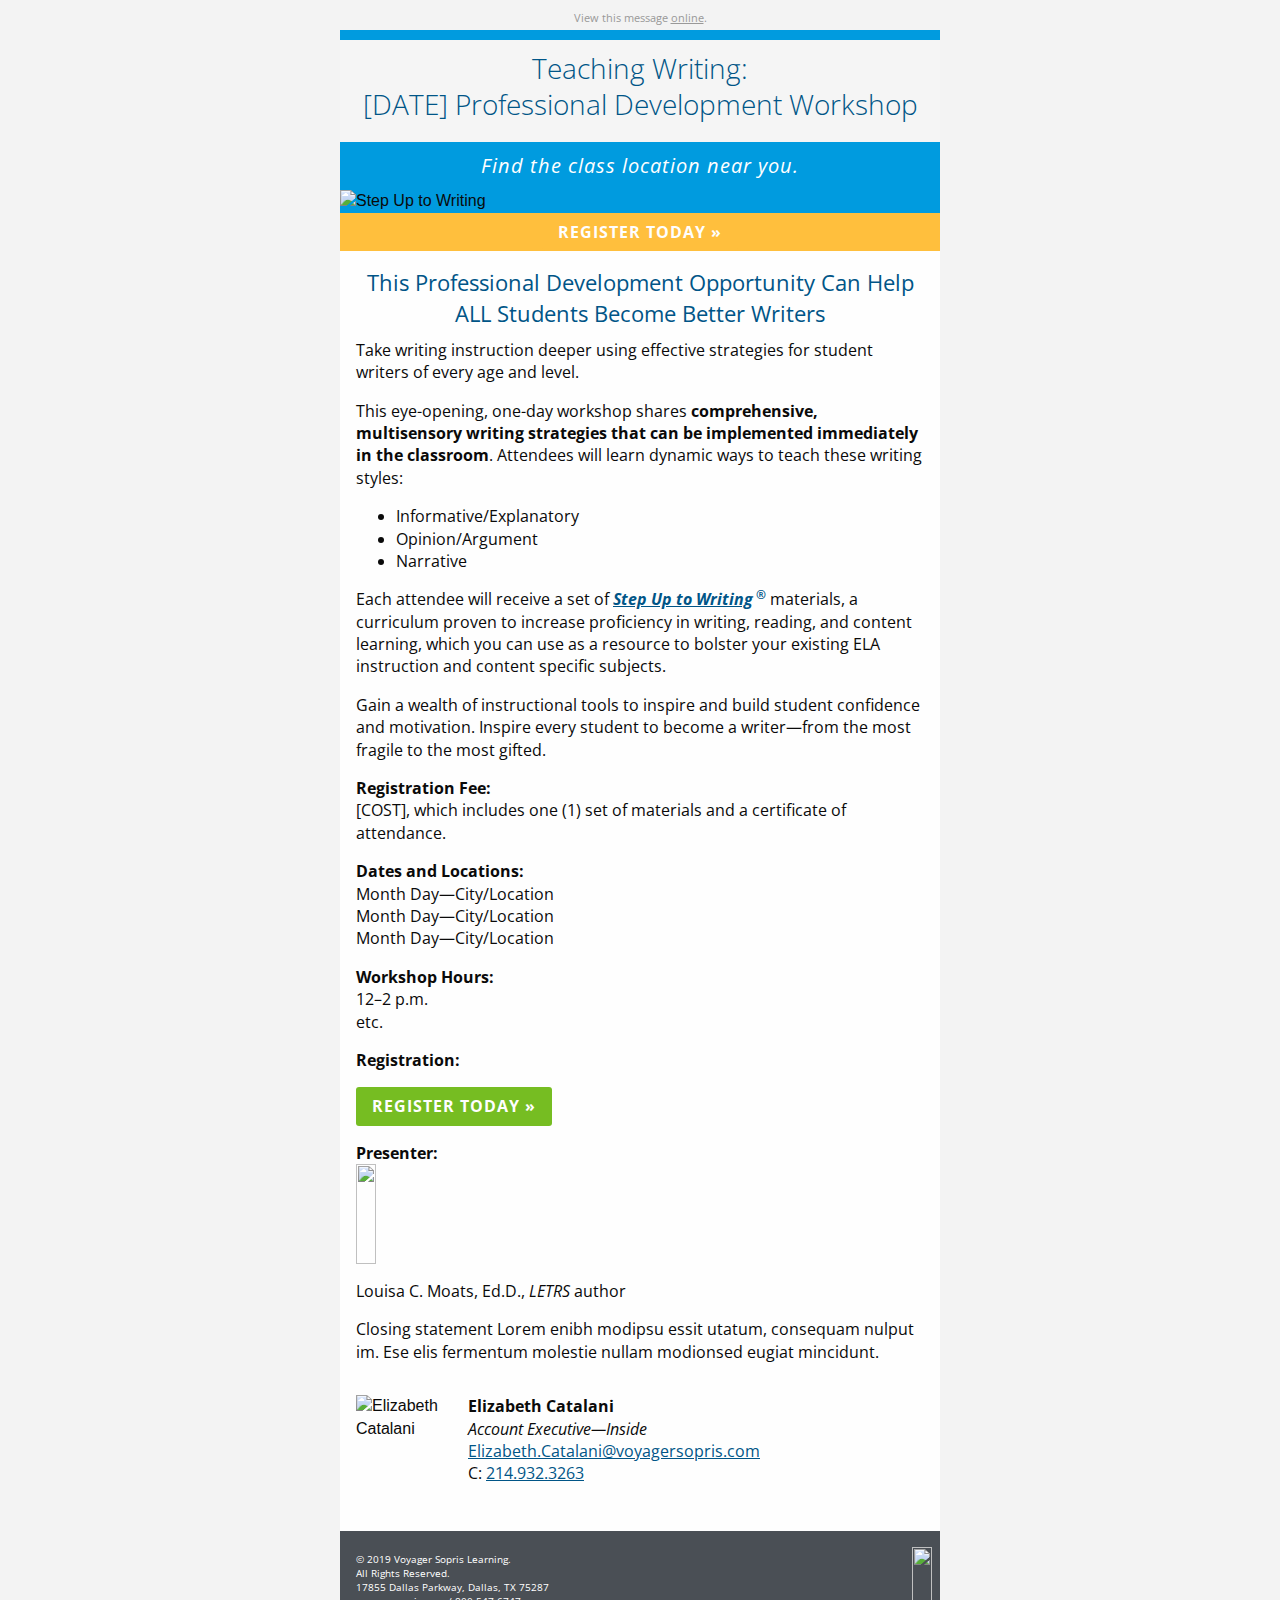
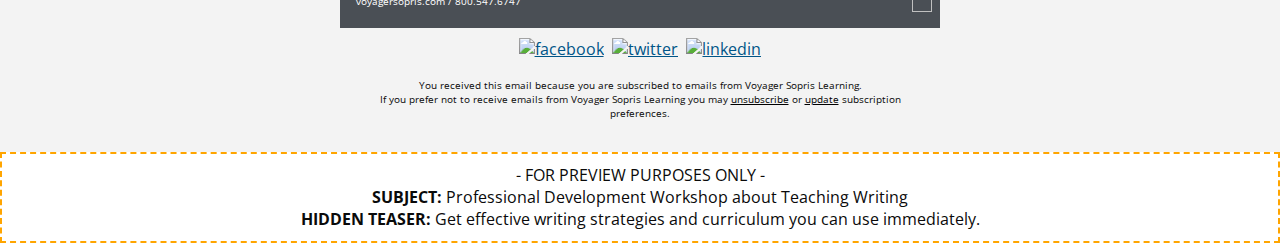
==== index.html @ 242bd59f "Initial commit" ====
<!DOCTYPE html PUBLIC "-//W3C//DTD XHTML 1.0 Transitional//EN""http://www.w3.org/TR/xhtml1/DTD/xhtml1-transitional.dtd">

<html xmlns="http://www.w3.org/1999/xhtml" lang="en" xml:lang="en">
<head>
	<link rel="stylesheet" type="text/css" href="css/app.css">
	<meta http-equiv="Content-Type" content="text/html; charset=utf-8">
	<meta name="viewport" content="width=device-width">
	<meta name="format-detection" content="telephone=no">
	<meta name="format-detection" content="date=no">
	<meta name="format-detection" content="address=no">
    <meta name="format-detection" content="email=no">
    <link href="https://fonts.googleapis.com/css?family=Open+Sans:300,300i,400,400i,700" rel="stylesheet">
	<title>Professional Development Workshop about Teaching Writing</title>
	<!-- <style> -->
</head>
<body>
<span class="invisible-previewline">Get effective writing strategies and curriculum you can use immediately.</span>
<table class="body">
	<tr>
		<td class="center" align="center" valign="top">
			<center data-parsed="">
				 <table class="spacer float-center"><tbody><tr><td height="10px" style="font-size:10px;line-height:10px;">&#xA0;</td></tr></tbody></table> 
<p class="view-online float-center" pardot-region="view-online" align="center">View this message <a href="%%view_online%%" target="_blank">online</a>.</p>
<table align="center" class="container float-center"><tbody><tr><td>
    <table class="row"><tbody><tr>
        <th class="top-bar no-bottom-padding small-12 large-12 columns first last"><table><tr><th>
            <table class="spacer"><tbody><tr><td height="10px" style="font-size:10px;line-height:10px;">&#xA0;</td></tr></tbody></table> 
        </th>
<th class="expander"></th></tr></table></th>
    </tr></tbody></table>
    <table class="row bg-light-gray"><tbody><tr>
        <th class="no-bottom-padding small-12 large-12 columns first last" pardot-region="copy"><table><tr><th>
            <table class="spacer"><tbody><tr><td height="10px" style="font-size:10px;line-height:10px;">&#xA0;</td></tr></tbody></table> 
            <h1>Teaching Writing: <br class="hide-hardbreak-for-mobile">[DATE] Professional Development Workshop</h1>
            <table class="spacer"><tbody><tr><td height="10px" style="font-size:10px;line-height:10px;">&#xA0;</td></tr></tbody></table> 
        </th>
<th class="expander"></th></tr></table></th>
    </tr></tbody></table>
    <table class="row collapse bg-light-blue"><tbody><tr>
        <th class="bg-light-blue no-bottom-padding small-12 large-12 columns first last" pardot-region="copy1"><table><tr><th>
            <h4>Find the class location near you.</h4>
            <img src="https://go.voyagersopris.com/l/207592/2019-03-11/8t4pp/207592/94318/sutw_register_today.jpg" alt="Step Up to Writing">
        </th>
<th class="expander"></th></tr></table></th>
    </tr></tbody></table>
    <table class="row collapse bg-yellow"><tbody><tr>
        <th class="btn-full-width bg-yellow no-bottom-padding small-12 large-12 columns first last" pardot-region="copy"><table><tr><th>
            <center data-parsed=""><table class="button radius float-center"><tr><td><table><tr><td><a href="#">REGISTER TODAY &raquo;</a></td></tr></table></td></tr></table></center>
        </th>
<th class="expander"></th></tr></table></th>
    </tr></tbody></table>
    <table class="row"><tbody><tr>
        <th class="small-12 large-12 columns first last" pardot-region="copy"><table><tr><th>
            <table class="spacer"><tbody><tr><td height="16px" style="font-size:16px;line-height:16px;">&#xA0;</td></tr></tbody></table> 
            <h2>This Professional Development Opportunity Can Help ALL Students Become Better Writers</h2>
            <p>Take writing instruction deeper using effective strategies for student writers of every age and level.
            </p>
            <p>This eye-opening, one-day workshop shares <strong>
                comprehensive, multisensory writing strategies that can be
                    implemented immediately in the classroom</strong>. Attendees will learn dynamic ways to teach these writing
                styles:</p>
            <ul>
                <li>Informative/Explanatory</li>
                <li>Opinion/Argument</li>
                <li>Narrative</li>
            </ul>
            <p>Each attendee will receive a set of <a href="https://www.voyagersopris.com/literacy/step-up-to-writing/overview"><em><strong>Step Up to Writing<sup>&reg;</sup></strong></em></a> materials, a curriculum proven to increase
                proficiency in writing, reading, and content learning, which you can use as a resource to bolster your
                existing ELA instruction and content specific subjects.</p>
            <p>Gain a wealth of instructional tools to inspire and build student confidence and motivation. Inspire
                every student to become a writer—from the most fragile to the most gifted. </p>
            <p><strong>Registration Fee:</strong><br>
                [COST], which includes one (1) set of materials and a certificate of attendance.
            </p>
            <p><strong>Dates and Locations:</strong><br>
                Month Day—City/Location<br>
                Month Day—City/Location<br>
                Month Day—City/Location

            </p>
            <p><strong>Workshop Hours:</strong><br>
                12–2 p.m.<br>
                etc.
            </p>
            <p><strong>Registration:</strong><br>
                <table class="button radius success"><tr><td><table><tr><td><a href="#">REGISTER TODAY &raquo;</a></td></tr></table></td></tr></table>
            </p>
            <p><strong>Presenter:</strong><br>
                <img src="https://go.voyagersopris.com/l/207592/2019-07-19/9r55b/207592/112733/moats_circle.jpg" width="100" height="100" alt="">
                </p><p>Louisa C. Moats, Ed.D., <em>LETRS</em> author</p>
            <p></p>
            <p>Closing statement Lorem enibh modipsu essit utatum, consequam nulput im. Ese elis fermentum molestie
                nullam modionsed eugiat mincidunt.</p>
        </th>
<th class="expander"></th></tr></table></th>
    </tr></tbody></table>

	<table pardot-repeatable="" class="row signature"><tbody><tr>
		<th class="small-12 large-2 columns first" pardot-region="rep_photo"><table><tr><th>
			<img class="small-float-center rep-photo" src="https://go.voyagersopris.com/l/207592/2019-05-31/9jbx4/207592/106083/elizabeth_catalani_120x96.jpg" alt="Elizabeth Catalani" width="96" height="120">
		</th></tr></table></th>
		<th class="small-12 large-10 columns last" pardot-region="rep_signature"><table><tr><th>
			<p class="small-text-center"><strong>Elizabeth Catalani</strong><br>
				<em>Account Executive&mdash;Inside</em><br>
				<a href="mailto:Elizabeth.Catalani@voyagersopris.com">Elizabeth.Catalani@voyagersopris.com</a><br>
				C: <a href="tel:12149323263">214.932.3263</a>
			</p>
		</th></tr></table></th>
	</tr></tbody></table>
    <table dir="rtl" class="row footer"><tbody><tr>
        <th class="no-bottom-padding small-12 large-6 columns first" valign="middle"><table><tr><th>
            <table class="spacer"><tbody><tr><td height="16px" style="font-size:16px;line-height:16px;">&#xA0;</td></tr></tbody></table> 
            <a href="https://www.voyagersopris.com?utm_source=news&amp;utm_medium=email&amp;utm_campaign=CAMPAIGN_NAME" target="_blank" title="https://www.voyagersopris.com?utm_source=news&amp;utm_medium=email&amp;utm_campaign=CAMPAIGN_NAME"><img src="https://go.voyagersopris.com/l/207592/2019-07-18/9r372/207592/112595/VSL_logo_stacked_white.png" height="65" width="154" class="vsl-logo float-right small-float-center"></a>
            <table class="spacer"><tbody><tr><td height="16px" style="font-size:16px;line-height:16px;">&#xA0;</td></tr></tbody></table> 
        </th></tr></table></th>
        <th class="address-cell small-12 large-6 columns last" dir="ltr" pardot-region="footer" valign="middle"><table><tr><th>
            <table class="spacer"><tbody><tr><td height="16px" style="font-size:16px;line-height:16px;">&#xA0;</td></tr></tbody></table> 
            <p class="no-bottom-margin">&copy; 2019 Voyager Sopris Learning.<br> All Rights Reserved.<br> 17855 Dallas
                Parkway, Dallas, TX 75287<br>
                <a href="https://www.voyagersopris.com?utm_source=news&amp;utm_medium=email&amp;utm_campaign=CAMPAIGN_NAME" target="_blank">voyagersopris.com</a> / <a href="tel:18005476747" target="_blank" title="Call Voyager Sopris Learning">800.547.6747</a>
            </p>
        </th></tr></table></th>
    </tr></tbody></table>
    <table class="row"><tbody><tr>
        <th class="social-media small-12 large-12 columns first last"><table><tr><th>
            <table class="spacer"><tbody><tr><td height="10px" style="font-size:10px;line-height:10px;">&#xA0;</td></tr></tbody></table> 
            <center data-parsed="">
                <a href="https://www.facebook.com/VoyagerSopris/" target="_blank" align="center" class="float-center"><img src="http://go.voyagersopris.com/l/207592/2017-09-13/69ty8/207592/33729/facebook.png" alt="facebook" width="32" height="32"></a>
                <a href="https://twitter.com/VoyagerSopris" target="_blank" align="center" class="float-center"><img src="http://go.voyagersopris.com/l/207592/2017-09-13/69tyb/207592/33731/twitter.png" alt="twitter" width="32" height="32"></a>
                <a href="https://www.linkedin.com/company/voyager-sopris-learning" target="_blank" align="center" class="float-center"><img src="http://go.voyagersopris.com/l/207592/2017-09-13/69ty6/207592/33727/linkedin.png" alt="linkedin" width="32" height="32"></a>
            </center>
        </th>
<th class="expander"></th></tr></table></th>
    </tr></tbody></table>
    <table class="row unsubscribe"><tbody><tr>
        <th class="small-12 large-12 columns first last" pardot-region="subscription"><table><tr><th>
            <p class="text-center"> You received this email because you are subscribed to emails from Voyager Sopris
                Learning. <br>If you prefer not to receive emails from Voyager Sopris Learning you may
                <a href="%%unsubscribe%%">unsubscribe</a> or <a href="%%email_preference_center%%">update</a>
                subscription preferences.</p>
        </th>
<th class="expander"></th></tr></table></th>
    </tr></tbody></table>
</td></tr></tbody></table>


<div class="preview-subject float-center" align="center">- FOR PREVIEW PURPOSES ONLY -<br><strong>SUBJECT:</strong> Professional Development Workshop about Teaching Writing<br><strong>HIDDEN
        TEASER:</strong> Get effective writing strategies and curriculum you can use immediately.</div>

			</center>
		</td>
	</tr>
</table>
<!-- prevent Gmail on iOS font size manipulation -->
<div style="display:none; white-space:nowrap; font:15px courier; line-height:0;"> &nbsp; &nbsp; &nbsp; &nbsp; &nbsp; &nbsp; &nbsp; &nbsp; &nbsp; &nbsp; &nbsp; &nbsp; &nbsp; &nbsp; &nbsp; &nbsp; &nbsp; &nbsp; &nbsp; &nbsp; &nbsp; &nbsp; &nbsp; &nbsp; &nbsp; &nbsp; &nbsp; &nbsp; &nbsp; &nbsp;</div>
</body>
</html>
---- css/app.css ----
@import url("https://fonts.googleapis.com/css?family=Open+Sans:300,300i,400,400i,700,700i");
.wrapper {
  width: 100%; }

#outlook a {
  padding: 0; }

body {
  width: 100% !important;
  min-width: 100%;
  -webkit-text-size-adjust: 100%;
  -ms-text-size-adjust: 100%;
  margin: 0;
  Margin: 0;
  padding: 0;
  -moz-box-sizing: border-box;
  -webkit-box-sizing: border-box;
  box-sizing: border-box; }

.ExternalClass {
  width: 100%; }
  .ExternalClass,
  .ExternalClass p,
  .ExternalClass span,
  .ExternalClass font,
  .ExternalClass td,
  .ExternalClass div {
    line-height: 100%; }

#backgroundTable {
  margin: 0;
  Margin: 0;
  padding: 0;
  width: 100% !important;
  line-height: 100% !important; }

img {
  outline: none;
  text-decoration: none;
  -ms-interpolation-mode: bicubic;
  width: auto;
  max-width: 100%;
  clear: both;
  display: block; }

center {
  width: 100%;
  min-width: 600px; }

a img {
  border: none; }

p {
  margin: 0 0 0 16px;
  Margin: 0 0 0 16px; }

table {
  border-spacing: 0;
  border-collapse: collapse; }

td {
  word-wrap: break-word;
  -webkit-hyphens: auto;
  -moz-hyphens: auto;
  hyphens: auto;
  border-collapse: collapse !important; }

table, tr, td {
  padding: 0;
  vertical-align: top;
  text-align: left; }

@media only screen {
  html {
    min-height: 100%;
    background: #f3f3f3; } }

table.body {
  background: #f3f3f3;
  height: 100%;
  width: 100%; }

table.container {
  background: #fefefe;
  width: 600px;
  margin: 0 auto;
  Margin: 0 auto;
  text-align: inherit; }

table.row {
  padding: 0;
  width: 100%;
  position: relative; }

table.spacer {
  width: 100%; }
  table.spacer td {
    mso-line-height-rule: exactly; }

table.container table.row {
  display: table; }

td.columns,
td.column,
th.columns,
th.column {
  margin: 0 auto;
  Margin: 0 auto;
  padding-left: 16px;
  padding-bottom: 16px; }
  td.columns .column,
  td.columns .columns,
  td.column .column,
  td.column .columns,
  th.columns .column,
  th.columns .columns,
  th.column .column,
  th.column .columns {
    padding-left: 0 !important;
    padding-right: 0 !important; }
    td.columns .column center,
    td.columns .columns center,
    td.column .column center,
    td.column .columns center,
    th.columns .column center,
    th.columns .columns center,
    th.column .column center,
    th.column .columns center {
      min-width: none !important; }

td.columns.last,
td.column.last,
th.columns.last,
th.column.last {
  padding-right: 16px; }

td.columns table:not(.button),
td.column table:not(.button),
th.columns table:not(.button),
th.column table:not(.button) {
  width: 100%; }

td.large-1,
th.large-1 {
  width: 34px;
  padding-left: 8px;
  padding-right: 8px; }

td.large-1.first,
th.large-1.first {
  padding-left: 16px; }

td.large-1.last,
th.large-1.last {
  padding-right: 16px; }

.collapse > tbody > tr > td.large-1,
.collapse > tbody > tr > th.large-1 {
  padding-right: 0;
  padding-left: 0;
  width: 50px; }

.collapse td.large-1.first,
.collapse th.large-1.first,
.collapse td.large-1.last,
.collapse th.large-1.last {
  width: 58px; }

td.large-1 center,
th.large-1 center {
  min-width: 2px; }

.body .columns td.large-1,
.body .column td.large-1,
.body .columns th.large-1,
.body .column th.large-1 {
  width: 8.33333%; }

td.large-2,
th.large-2 {
  width: 84px;
  padding-left: 8px;
  padding-right: 8px; }

td.large-2.first,
th.large-2.first {
  padding-left: 16px; }

td.large-2.last,
th.large-2.last {
  padding-right: 16px; }

.collapse > tbody > tr > td.large-2,
.collapse > tbody > tr > th.large-2 {
  padding-right: 0;
  padding-left: 0;
  width: 100px; }

.collapse td.large-2.first,
.collapse th.large-2.first,
.collapse td.large-2.last,
.collapse th.large-2.last {
  width: 108px; }

td.large-2 center,
th.large-2 center {
  min-width: 52px; }

.body .columns td.large-2,
.body .column td.large-2,
.body .columns th.large-2,
.body .column th.large-2 {
  width: 16.66667%; }

td.large-3,
th.large-3 {
  width: 134px;
  padding-left: 8px;
  padding-right: 8px; }

td.large-3.first,
th.large-3.first {
  padding-left: 16px; }

td.large-3.last,
th.large-3.last {
  padding-right: 16px; }

.collapse > tbody > tr > td.large-3,
.collapse > tbody > tr > th.large-3 {
  padding-right: 0;
  padding-left: 0;
  width: 150px; }

.collapse td.large-3.first,
.collapse th.large-3.first,
.collapse td.large-3.last,
.collapse th.large-3.last {
  width: 158px; }

td.large-3 center,
th.large-3 center {
  min-width: 102px; }

.body .columns td.large-3,
.body .column td.large-3,
.body .columns th.large-3,
.body .column th.large-3 {
  width: 25%; }

td.large-4,
th.large-4 {
  width: 184px;
  padding-left: 8px;
  padding-right: 8px; }

td.large-4.first,
th.large-4.first {
  padding-left: 16px; }

td.large-4.last,
th.large-4.last {
  padding-right: 16px; }

.collapse > tbody > tr > td.large-4,
.collapse > tbody > tr > th.large-4 {
  padding-right: 0;
  padding-left: 0;
  width: 200px; }

.collapse td.large-4.first,
.collapse th.large-4.first,
.collapse td.large-4.last,
.collapse th.large-4.last {
  width: 208px; }

td.large-4 center,
th.large-4 center {
  min-width: 152px; }

.body .columns td.large-4,
.body .column td.large-4,
.body .columns th.large-4,
.body .column th.large-4 {
  width: 33.33333%; }

td.large-5,
th.large-5 {
  width: 234px;
  padding-left: 8px;
  padding-right: 8px; }

td.large-5.first,
th.large-5.first {
  padding-left: 16px; }

td.large-5.last,
th.large-5.last {
  padding-right: 16px; }

.collapse > tbody > tr > td.large-5,
.collapse > tbody > tr > th.large-5 {
  padding-right: 0;
  padding-left: 0;
  width: 250px; }

.collapse td.large-5.first,
.collapse th.large-5.first,
.collapse td.large-5.last,
.collapse th.large-5.last {
  width: 258px; }

td.large-5 center,
th.large-5 center {
  min-width: 202px; }

.body .columns td.large-5,
.body .column td.large-5,
.body .columns th.large-5,
.body .column th.large-5 {
  width: 41.66667%; }

td.large-6,
th.large-6 {
  width: 284px;
  padding-left: 8px;
  padding-right: 8px; }

td.large-6.first,
th.large-6.first {
  padding-left: 16px; }

td.large-6.last,
th.large-6.last {
  padding-right: 16px; }

.collapse > tbody > tr > td.large-6,
.collapse > tbody > tr > th.large-6 {
  padding-right: 0;
  padding-left: 0;
  width: 300px; }

.collapse td.large-6.first,
.collapse th.large-6.first,
.collapse td.large-6.last,
.collapse th.large-6.last {
  width: 308px; }

td.large-6 center,
th.large-6 center {
  min-width: 252px; }

.body .columns td.large-6,
.body .column td.large-6,
.body .columns th.large-6,
.body .column th.large-6 {
  width: 50%; }

td.large-7,
th.large-7 {
  width: 334px;
  padding-left: 8px;
  padding-right: 8px; }

td.large-7.first,
th.large-7.first {
  padding-left: 16px; }

td.large-7.last,
th.large-7.last {
  padding-right: 16px; }

.collapse > tbody > tr > td.large-7,
.collapse > tbody > tr > th.large-7 {
  padding-right: 0;
  padding-left: 0;
  width: 350px; }

.collapse td.large-7.first,
.collapse th.large-7.first,
.collapse td.large-7.last,
.collapse th.large-7.last {
  width: 358px; }

td.large-7 center,
th.large-7 center {
  min-width: 302px; }

.body .columns td.large-7,
.body .column td.large-7,
.body .columns th.large-7,
.body .column th.large-7 {
  width: 58.33333%; }

td.large-8,
th.large-8 {
  width: 384px;
  padding-left: 8px;
  padding-right: 8px; }

td.large-8.first,
th.large-8.first {
  padding-left: 16px; }

td.large-8.last,
th.large-8.last {
  padding-right: 16px; }

.collapse > tbody > tr > td.large-8,
.collapse > tbody > tr > th.large-8 {
  padding-right: 0;
  padding-left: 0;
  width: 400px; }

.collapse td.large-8.first,
.collapse th.large-8.first,
.collapse td.large-8.last,
.collapse th.large-8.last {
  width: 408px; }

td.large-8 center,
th.large-8 center {
  min-width: 352px; }

.body .columns td.large-8,
.body .column td.large-8,
.body .columns th.large-8,
.body .column th.large-8 {
  width: 66.66667%; }

td.large-9,
th.large-9 {
  width: 434px;
  padding-left: 8px;
  padding-right: 8px; }

td.large-9.first,
th.large-9.first {
  padding-left: 16px; }

td.large-9.last,
th.large-9.last {
  padding-right: 16px; }

.collapse > tbody > tr > td.large-9,
.collapse > tbody > tr > th.large-9 {
  padding-right: 0;
  padding-left: 0;
  width: 450px; }

.collapse td.large-9.first,
.collapse th.large-9.first,
.collapse td.large-9.last,
.collapse th.large-9.last {
  width: 458px; }

td.large-9 center,
th.large-9 center {
  min-width: 402px; }

.body .columns td.large-9,
.body .column td.large-9,
.body .columns th.large-9,
.body .column th.large-9 {
  width: 75%; }

td.large-10,
th.large-10 {
  width: 484px;
  padding-left: 8px;
  padding-right: 8px; }

td.large-10.first,
th.large-10.first {
  padding-left: 16px; }

td.large-10.last,
th.large-10.last {
  padding-right: 16px; }

.collapse > tbody > tr > td.large-10,
.collapse > tbody > tr > th.large-10 {
  padding-right: 0;
  padding-left: 0;
  width: 500px; }

.collapse td.large-10.first,
.collapse th.large-10.first,
.collapse td.large-10.last,
.collapse th.large-10.last {
  width: 508px; }

td.large-10 center,
th.large-10 center {
  min-width: 452px; }

.body .columns td.large-10,
.body .column td.large-10,
.body .columns th.large-10,
.body .column th.large-10 {
  width: 83.33333%; }

td.large-11,
th.large-11 {
  width: 534px;
  padding-left: 8px;
  padding-right: 8px; }

td.large-11.first,
th.large-11.first {
  padding-left: 16px; }

td.large-11.last,
th.large-11.last {
  padding-right: 16px; }

.collapse > tbody > tr > td.large-11,
.collapse > tbody > tr > th.large-11 {
  padding-right: 0;
  padding-left: 0;
  width: 550px; }

.collapse td.large-11.first,
.collapse th.large-11.first,
.collapse td.large-11.last,
.collapse th.large-11.last {
  width: 558px; }

td.large-11 center,
th.large-11 center {
  min-width: 502px; }

.body .columns td.large-11,
.body .column td.large-11,
.body .columns th.large-11,
.body .column th.large-11 {
  width: 91.66667%; }

td.large-12,
th.large-12 {
  width: 584px;
  padding-left: 8px;
  padding-right: 8px; }

td.large-12.first,
th.large-12.first {
  padding-left: 16px; }

td.large-12.last,
th.large-12.last {
  padding-right: 16px; }

.collapse > tbody > tr > td.large-12,
.collapse > tbody > tr > th.large-12 {
  padding-right: 0;
  padding-left: 0;
  width: 600px; }

.collapse td.large-12.first,
.collapse th.large-12.first,
.collapse td.large-12.last,
.collapse th.large-12.last {
  width: 608px; }

td.large-12 center,
th.large-12 center {
  min-width: 552px; }

.body .columns td.large-12,
.body .column td.large-12,
.body .columns th.large-12,
.body .column th.large-12 {
  width: 100%; }

td.large-offset-1,
td.large-offset-1.first,
td.large-offset-1.last,
th.large-offset-1,
th.large-offset-1.first,
th.large-offset-1.last {
  padding-left: 66px; }

td.large-offset-2,
td.large-offset-2.first,
td.large-offset-2.last,
th.large-offset-2,
th.large-offset-2.first,
th.large-offset-2.last {
  padding-left: 116px; }

td.large-offset-3,
td.large-offset-3.first,
td.large-offset-3.last,
th.large-offset-3,
th.large-offset-3.first,
th.large-offset-3.last {
  padding-left: 166px; }

td.large-offset-4,
td.large-offset-4.first,
td.large-offset-4.last,
th.large-offset-4,
th.large-offset-4.first,
th.large-offset-4.last {
  padding-left: 216px; }

td.large-offset-5,
td.large-offset-5.first,
td.large-offset-5.last,
th.large-offset-5,
th.large-offset-5.first,
th.large-offset-5.last {
  padding-left: 266px; }

td.large-offset-6,
td.large-offset-6.first,
td.large-offset-6.last,
th.large-offset-6,
th.large-offset-6.first,
th.large-offset-6.last {
  padding-left: 316px; }

td.large-offset-7,
td.large-offset-7.first,
td.large-offset-7.last,
th.large-offset-7,
th.large-offset-7.first,
th.large-offset-7.last {
  padding-left: 366px; }

td.large-offset-8,
td.large-offset-8.first,
td.large-offset-8.last,
th.large-offset-8,
th.large-offset-8.first,
th.large-offset-8.last {
  padding-left: 416px; }

td.large-offset-9,
td.large-offset-9.first,
td.large-offset-9.last,
th.large-offset-9,
th.large-offset-9.first,
th.large-offset-9.last {
  padding-left: 466px; }

td.large-offset-10,
td.large-offset-10.first,
td.large-offset-10.last,
th.large-offset-10,
th.large-offset-10.first,
th.large-offset-10.last {
  padding-left: 516px; }

td.large-offset-11,
td.large-offset-11.first,
td.large-offset-11.last,
th.large-offset-11,
th.large-offset-11.first,
th.large-offset-11.last {
  padding-left: 566px; }

td.expander,
th.expander {
  visibility: hidden;
  width: 0;
  padding: 0 !important; }

table.container.radius {
  border-radius: 0;
  border-collapse: separate; }

.block-grid {
  width: 100%;
  max-width: 600px; }
  .block-grid td {
    display: inline-block;
    padding: 8px; }

.up-2 td {
  width: 284px !important; }

.up-3 td {
  width: 184px !important; }

.up-4 td {
  width: 134px !important; }

.up-5 td {
  width: 104px !important; }

.up-6 td {
  width: 84px !important; }

.up-7 td {
  width: 69px !important; }

.up-8 td {
  width: 59px !important; }

table.text-center,
th.text-center,
td.text-center,
h1.text-center,
h2.text-center,
h3.text-center,
h4.text-center,
h5.text-center,
h6.text-center,
p.text-center,
span.text-center {
  text-align: center; }

table.text-left,
th.text-left,
td.text-left,
h1.text-left,
h2.text-left,
h3.text-left,
h4.text-left,
h5.text-left,
h6.text-left,
p.text-left,
span.text-left {
  text-align: left; }

table.text-right,
th.text-right,
td.text-right,
h1.text-right,
h2.text-right,
h3.text-right,
h4.text-right,
h5.text-right,
h6.text-right,
p.text-right,
span.text-right {
  text-align: right; }

span.text-center {
  display: block;
  width: 100%;
  text-align: center; }

@media only screen and (max-width: 616px) {
  .small-float-center {
    margin: 0 auto !important;
    float: none !important;
    text-align: center !important; }
  .small-text-center {
    text-align: center !important; }
  .small-text-left {
    text-align: left !important; }
  .small-text-right {
    text-align: right !important; } }

img.float-left {
  float: left;
  text-align: left; }

img.float-right {
  float: right;
  text-align: right; }

img.float-center,
img.text-center {
  margin: 0 auto;
  Margin: 0 auto;
  float: none;
  text-align: center; }

table.float-center,
td.float-center,
th.float-center {
  margin: 0 auto;
  Margin: 0 auto;
  float: none;
  text-align: center; }

.hide-for-large {
  display: none !important;
  mso-hide: all;
  overflow: hidden;
  max-height: 0;
  font-size: 0;
  width: 0;
  line-height: 0; }
  @media only screen and (max-width: 616px) {
    .hide-for-large {
      display: block !important;
      width: auto !important;
      overflow: visible !important;
      max-height: none !important;
      font-size: inherit !important;
      line-height: inherit !important; } }

table.body table.container .hide-for-large * {
  mso-hide: all; }

@media only screen and (max-width: 616px) {
  table.body table.container .hide-for-large,
  table.body table.container .row.hide-for-large {
    display: table !important;
    width: 100% !important; } }

@media only screen and (max-width: 616px) {
  table.body table.container .callout-inner.hide-for-large {
    display: table-cell !important;
    width: 100% !important; } }

@media only screen and (max-width: 616px) {
  table.body table.container .show-for-large {
    display: none !important;
    width: 0;
    mso-hide: all;
    overflow: hidden; } }

body,
table.body,
h1,
h2,
h3,
h4,
h5,
h6,
p,
td,
th,
a {
  color: #0a0a0a;
  font-family: Arial, sans-serif;
  font-weight: normal;
  padding: 0;
  margin: 0;
  Margin: 0;
  text-align: left;
  line-height: 1.4; }

h1,
h2,
h3,
h4,
h5,
h6 {
  color: inherit;
  word-wrap: normal;
  font-family: Arial, sans-serif;
  font-weight: normal;
  margin-bottom: 10px;
  Margin-bottom: 10px; }

h1 {
  font-size: 34px; }

h2 {
  font-size: 30px; }

h3 {
  font-size: 28px; }

h4 {
  font-size: 24px; }

h5 {
  font-size: 20px; }

h6 {
  font-size: 18px; }

body,
table.body,
p,
td,
th {
  font-size: 16px;
  line-height: 1.4; }

p {
  margin-bottom: 16px;
  Margin-bottom: 16px; }
  p.lead {
    font-size: 20px;
    line-height: 1.6; }
  p.subheader {
    margin-top: 4px;
    margin-bottom: 8px;
    Margin-top: 4px;
    Margin-bottom: 8px;
    font-weight: normal;
    line-height: 1.4;
    color: #8a8a8a; }

small {
  font-size: 80%;
  color: #cacaca; }

a {
  color: #ffbf3d;
  text-decoration: none; }
  a:hover {
    color: #ffae0a; }
  a:active {
    color: #ffae0a; }
  a:visited {
    color: #ffbf3d; }

h1 a,
h1 a:visited,
h2 a,
h2 a:visited,
h3 a,
h3 a:visited,
h4 a,
h4 a:visited,
h5 a,
h5 a:visited,
h6 a,
h6 a:visited {
  color: #ffbf3d; }

pre {
  background: #f3f3f3;
  margin: 30px 0;
  Margin: 30px 0; }
  pre code {
    color: #cacaca; }
    pre code span.callout {
      color: #8a8a8a;
      font-weight: bold; }
    pre code span.callout-strong {
      color: #ff6908;
      font-weight: bold; }

table.hr {
  width: 100%; }
  table.hr th {
    height: 0;
    max-width: 600px;
    border-top: 0;
    border-right: 0;
    border-bottom: 1px solid #0a0a0a;
    border-left: 0;
    margin: 20px auto;
    Margin: 20px auto;
    clear: both; }

.stat {
  font-size: 40px;
  line-height: 1; }
  p + .stat {
    margin-top: -16px;
    Margin-top: -16px; }

span.invisible-previewline {
  display: none !important;
  visibility: hidden;
  mso-hide: all !important;
  font-size: 1px;
  color: #f3f3f3;
  line-height: 1px;
  max-height: 0px;
  max-width: 0px;
  opacity: 0;
  overflow: hidden; }

table.button {
  width: auto;
  margin: 0 0 16px 0;
  Margin: 0 0 16px 0; }
  table.button table td {
    text-align: left;
    color: #fefefe;
    background: #ffbf3d;
    border: 0; }
    table.button table td a {
      font-family: Arial, sans-serif;
      font-size: 16px;
      font-weight: bold;
      color: #fefefe;
      text-decoration: none;
      display: inline-block;
      padding: 8px 16px 8px 16px;
      border: 0 solid #ffbf3d;
      border-radius: 3px; }
  table.button.radius table td {
    border-radius: 3px;
    border: none; }
  table.button.rounded table td {
    border-radius: 500px;
    border: none; }

table.button:hover table tr td a,
table.button:active table tr td a,
table.button table tr td a:visited,
table.button.tiny:hover table tr td a,
table.button.tiny:active table tr td a,
table.button.tiny table tr td a:visited,
table.button.small:hover table tr td a,
table.button.small:active table tr td a,
table.button.small table tr td a:visited,
table.button.large:hover table tr td a,
table.button.large:active table tr td a,
table.button.large table tr td a:visited {
  color: #fefefe; }

table.button.tiny table td,
table.button.tiny table a {
  padding: 4px 8px 4px 8px; }

table.button.tiny table a {
  font-size: 10px;
  font-weight: normal; }

table.button.small table td,
table.button.small table a {
  padding: 5px 10px 5px 10px;
  font-size: 12px; }

table.button.large table a {
  padding: 10px 20px 10px 20px;
  font-size: 20px; }

table.button.expand,
table.button.expanded {
  width: 100% !important; }
  table.button.expand table,
  table.button.expanded table {
    width: 100%; }
    table.button.expand table a,
    table.button.expanded table a {
      text-align: center;
      width: 100%;
      padding-left: 0;
      padding-right: 0; }
  table.button.expand center,
  table.button.expanded center {
    min-width: 0; }

table.button:hover table td,
table.button:visited table td,
table.button:active table td {
  background: #ffae0a;
  color: #fefefe; }

table.button:hover table a,
table.button:visited table a,
table.button:active table a {
  border: 0 solid #ffae0a; }

table.button.secondary table td {
  background: #005587;
  color: #fefefe;
  border: 0px solid #005587; }

table.button.secondary table a {
  color: #fefefe;
  border: 0 solid #005587; }

table.button.secondary:hover table td {
  background: #0075ba;
  color: #fefefe; }

table.button.secondary:hover table a {
  border: 0 solid #0075ba; }

table.button.secondary:hover table td a {
  color: #fefefe; }

table.button.secondary:active table td a {
  color: #fefefe; }

table.button.secondary table td a:visited {
  color: #fefefe; }

table.button.success table td {
  background: #76bd22;
  border: 0px solid #76bd22; }

table.button.success table a {
  border: 0 solid #76bd22; }

table.button.success:hover table td {
  background: #5b921a; }

table.button.success:hover table a {
  border: 0 solid #5b921a; }

table.button.alert table td {
  background: #ec5840;
  border: 0px solid #ec5840; }

table.button.alert table a {
  border: 0 solid #ec5840; }

table.button.alert:hover table td {
  background: #e23317; }

table.button.alert:hover table a {
  border: 0 solid #e23317; }

table.button.warning table td {
  background: #ffae00;
  border: 0px solid #ffae00; }

table.button.warning table a {
  border: 0px solid #ffae00; }

table.button.warning:hover table td {
  background: #cc8b00; }

table.button.warning:hover table a {
  border: 0px solid #cc8b00; }

table.callout {
  margin-bottom: 16px;
  Margin-bottom: 16px; }

th.callout-inner {
  width: 100%;
  border: 1px solid #cbcbcb;
  padding: 10px;
  background: #fefefe; }
  th.callout-inner.primary {
    background: #fff5e2;
    border: 1px solid #001521;
    color: #0a0a0a; }
  th.callout-inner.secondary {
    background: #c7eaff;
    border: 1px solid #001521;
    color: #0a0a0a; }
  th.callout-inner.success {
    background: #ebf8db;
    border: 1px solid #406712;
    color: #fefefe; }
  th.callout-inner.warning {
    background: #fff3d9;
    border: 1px solid #996800;
    color: #fefefe; }
  th.callout-inner.alert {
    background: #fce6e2;
    border: 1px solid #b42912;
    color: #fefefe; }

.thumbnail {
  border: solid 4px #fefefe;
  box-shadow: 0 0 0 1px rgba(10, 10, 10, 0.2);
  display: inline-block;
  line-height: 0;
  max-width: 100%;
  transition: box-shadow 200ms ease-out;
  border-radius: 3px;
  margin-bottom: 16px; }
  .thumbnail:hover, .thumbnail:focus {
    box-shadow: 0 0 6px 1px rgba(255, 191, 61, 0.5); }

table.menu {
  width: 600px; }
  table.menu td.menu-item,
  table.menu th.menu-item {
    padding: 10px;
    padding-right: 10px; }
    table.menu td.menu-item a,
    table.menu th.menu-item a {
      color: #ffbf3d; }

table.menu.vertical td.menu-item,
table.menu.vertical th.menu-item {
  padding: 10px;
  padding-right: 0;
  display: block; }
  table.menu.vertical td.menu-item a,
  table.menu.vertical th.menu-item a {
    width: 100%; }

table.menu.vertical td.menu-item table.menu.vertical td.menu-item,
table.menu.vertical td.menu-item table.menu.vertical th.menu-item,
table.menu.vertical th.menu-item table.menu.vertical td.menu-item,
table.menu.vertical th.menu-item table.menu.vertical th.menu-item {
  padding-left: 10px; }

table.menu.text-center a {
  text-align: center; }

.menu[align="center"] {
  width: auto !important; }

body.outlook p {
  display: inline !important; }

@media only screen and (max-width: 616px) {
  table.body img {
    width: auto;
    height: auto; }
  table.body center {
    min-width: 0 !important; }
  table.body .container {
    width: 95% !important; }
  table.body .columns,
  table.body .column {
    height: auto !important;
    -moz-box-sizing: border-box;
    -webkit-box-sizing: border-box;
    box-sizing: border-box;
    padding-left: 16px !important;
    padding-right: 16px !important; }
    table.body .columns .column,
    table.body .columns .columns,
    table.body .column .column,
    table.body .column .columns {
      padding-left: 0 !important;
      padding-right: 0 !important; }
  table.body .collapse .columns,
  table.body .collapse .column {
    padding-left: 0 !important;
    padding-right: 0 !important; }
  td.small-1,
  th.small-1 {
    display: inline-block !important;
    width: 8.33333% !important; }
  td.small-2,
  th.small-2 {
    display: inline-block !important;
    width: 16.66667% !important; }
  td.small-3,
  th.small-3 {
    display: inline-block !important;
    width: 25% !important; }
  td.small-4,
  th.small-4 {
    display: inline-block !important;
    width: 33.33333% !important; }
  td.small-5,
  th.small-5 {
    display: inline-block !important;
    width: 41.66667% !important; }
  td.small-6,
  th.small-6 {
    display: inline-block !important;
    width: 50% !important; }
  td.small-7,
  th.small-7 {
    display: inline-block !important;
    width: 58.33333% !important; }
  td.small-8,
  th.small-8 {
    display: inline-block !important;
    width: 66.66667% !important; }
  td.small-9,
  th.small-9 {
    display: inline-block !important;
    width: 75% !important; }
  td.small-10,
  th.small-10 {
    display: inline-block !important;
    width: 83.33333% !important; }
  td.small-11,
  th.small-11 {
    display: inline-block !important;
    width: 91.66667% !important; }
  td.small-12,
  th.small-12 {
    display: inline-block !important;
    width: 100% !important; }
  .columns td.small-12,
  .column td.small-12,
  .columns th.small-12,
  .column th.small-12 {
    display: block !important;
    width: 100% !important; }
  table.body td.small-offset-1,
  table.body th.small-offset-1 {
    margin-left: 8.33333% !important;
    Margin-left: 8.33333% !important; }
  table.body td.small-offset-2,
  table.body th.small-offset-2 {
    margin-left: 16.66667% !important;
    Margin-left: 16.66667% !important; }
  table.body td.small-offset-3,
  table.body th.small-offset-3 {
    margin-left: 25% !important;
    Margin-left: 25% !important; }
  table.body td.small-offset-4,
  table.body th.small-offset-4 {
    margin-left: 33.33333% !important;
    Margin-left: 33.33333% !important; }
  table.body td.small-offset-5,
  table.body th.small-offset-5 {
    margin-left: 41.66667% !important;
    Margin-left: 41.66667% !important; }
  table.body td.small-offset-6,
  table.body th.small-offset-6 {
    margin-left: 50% !important;
    Margin-left: 50% !important; }
  table.body td.small-offset-7,
  table.body th.small-offset-7 {
    margin-left: 58.33333% !important;
    Margin-left: 58.33333% !important; }
  table.body td.small-offset-8,
  table.body th.small-offset-8 {
    margin-left: 66.66667% !important;
    Margin-left: 66.66667% !important; }
  table.body td.small-offset-9,
  table.body th.small-offset-9 {
    margin-left: 75% !important;
    Margin-left: 75% !important; }
  table.body td.small-offset-10,
  table.body th.small-offset-10 {
    margin-left: 83.33333% !important;
    Margin-left: 83.33333% !important; }
  table.body td.small-offset-11,
  table.body th.small-offset-11 {
    margin-left: 91.66667% !important;
    Margin-left: 91.66667% !important; }
  table.body table.columns td.expander,
  table.body table.columns th.expander {
    display: none !important; }
  table.body .right-text-pad,
  table.body .text-pad-right {
    padding-left: 10px !important; }
  table.body .left-text-pad,
  table.body .text-pad-left {
    padding-right: 10px !important; }
  table.menu {
    width: 100% !important; }
    table.menu td,
    table.menu th {
      width: auto !important;
      display: inline-block !important; }
    table.menu.vertical td,
    table.menu.vertical th, table.menu.small-vertical td,
    table.menu.small-vertical th {
      display: block !important; }
  table.menu[align="center"] {
    width: auto !important; }
  table.button.small-expand,
  table.button.small-expanded {
    width: 100% !important; }
    table.button.small-expand table,
    table.button.small-expanded table {
      width: 100%; }
      table.button.small-expand table a,
      table.button.small-expanded table a {
        text-align: center !important;
        width: 100% !important;
        padding-left: 0 !important;
        padding-right: 0 !important; }
    table.button.small-expand center,
    table.button.small-expanded center {
      min-width: 0; } }

.top-bar {
  background: #009bdf; }

.bg-yellow {
  background: #ffbf3d; }

.bg-light-blue {
  background: #009bdf; }

.bg-light-blue p {
  color: #ffffff; }

h1 {
  font-size: 28px;
  line-height: 36px;
  color: #005587;
  font-weight: 300;
  text-align: center; }

h2 {
  font-size: 22px;
  color: #005587;
  text-align: center; }

h3, h4 {
  font-size: 20px;
  text-align: center; }

h4 {
  margin-top: 10px;
  color: #ffffff;
  font-style: italic;
  letter-spacing: 1px; }

.bluetext {
  color: #005587 !important; }

.whitetext {
  color: #ffffff !important; }

.footer {
  background: #4a4f55; }

.footer p {
  color: #ffffff;
  font-size: 10px; }

.footer a {
  color: #ffffff;
  text-decoration: none;
  font-weight: normal; }

.footer a:hover {
  color: #ffffff; }

.unsubscribe {
  background: #f3f3f3; }

.unsubscribe p {
  font-size: 10px; }

.unsubscribe a {
  color: #000000;
  font-weight: normal; }

.unsubscribe a:hover {
  color: #000000; }

.signature img {
  max-width: 200px; }

.social-media {
  background: #f3f3f3; }

.social-media img {
  display: inline;
  width: 32px;
  height: 32px;
  margin: 0 2px; }

a[x-apple-data-detectors] {
  color: inherit !important;
  text-decoration: none !important;
  font-size: inherit !important;
  font-family: inherit !important;
  font-weight: inherit !important;
  line-height: inherit !important; }

.vsl-logo {
  max-width: 300px; }

.product-type-icon {
  max-width: 120px; }

p.view-online {
  background: #f3f3f3;
  color: #999999;
  font-size: 11px;
  text-align: center;
  margin-bottom: 5px; }

.view-online a {
  font-weight: normal;
  text-decoration: underline;
  color: #999999; }

.bg-light-gray {
  background: #f5f5f5; }

td {
  hyphens: none;
  -moz-hyphens: none;
  -webkit-hyphens: none;
  -ms-hyphens: none; }

a,
a:visited,
a:hover {
  text-decoration: underline;
  font-weight: normal;
  color: #005587; }

table.button table td a {
  letter-spacing: 1px;
  text-align: center; }

table.button table td {
  text-align: center !important; }

.no-bottom-padding {
  padding-bottom: 0 !important; }

.no-bottom-margin {
  margin-bottom: 0 !important; }

sup {
  font-size: 12px;
  line-height: 12px;
  display: inline-block;
  margin-left: 3px; }

.intro-cta {
  font-size: 14px; }

table.button {
  margin-bottom: 0px !important; }

th.large-6.address-cell {
  padding-left: 16px; }

.preview-subject {
  font-family: monospace;
  border: 2px dashed orange;
  padding: 10px;
  background: #ffffff; }

@media only screen {
  html {
    min-height: 100%;
    background: #f3f3f3; }
  td,
  a,
  h1,
  h2,
  h3,
  h4,
  p,
  li,
  div,
  span {
    font-family: 'Open Sans', sans-serif !important; } }

@media only screen and (max-width: 616px) {
  .social-media img {
    width: 42px !important;
    height: 42px !important;
    margin: 0 5px; }
  .large-float-right {
    display: inline;
    float: right; }
  .hide-hardbreak-for-mobile {
    display: none; }
  .intro-cta {
    font-size: 1em;
    text-align: center; }
  .demo-copy h2 {
    margin: 1em .5em .5em .5em; }
  .footer p {
    text-align: center; }
  .yellow-full-width p {
    text-align: center;
    padding: 10px;
    margin: 0; }
  .vsl-logo {
    max-width: 154px; }
  .rep-photo {
    width: 96px !important; } }

/*# sourceMappingURL=[data-uri] */
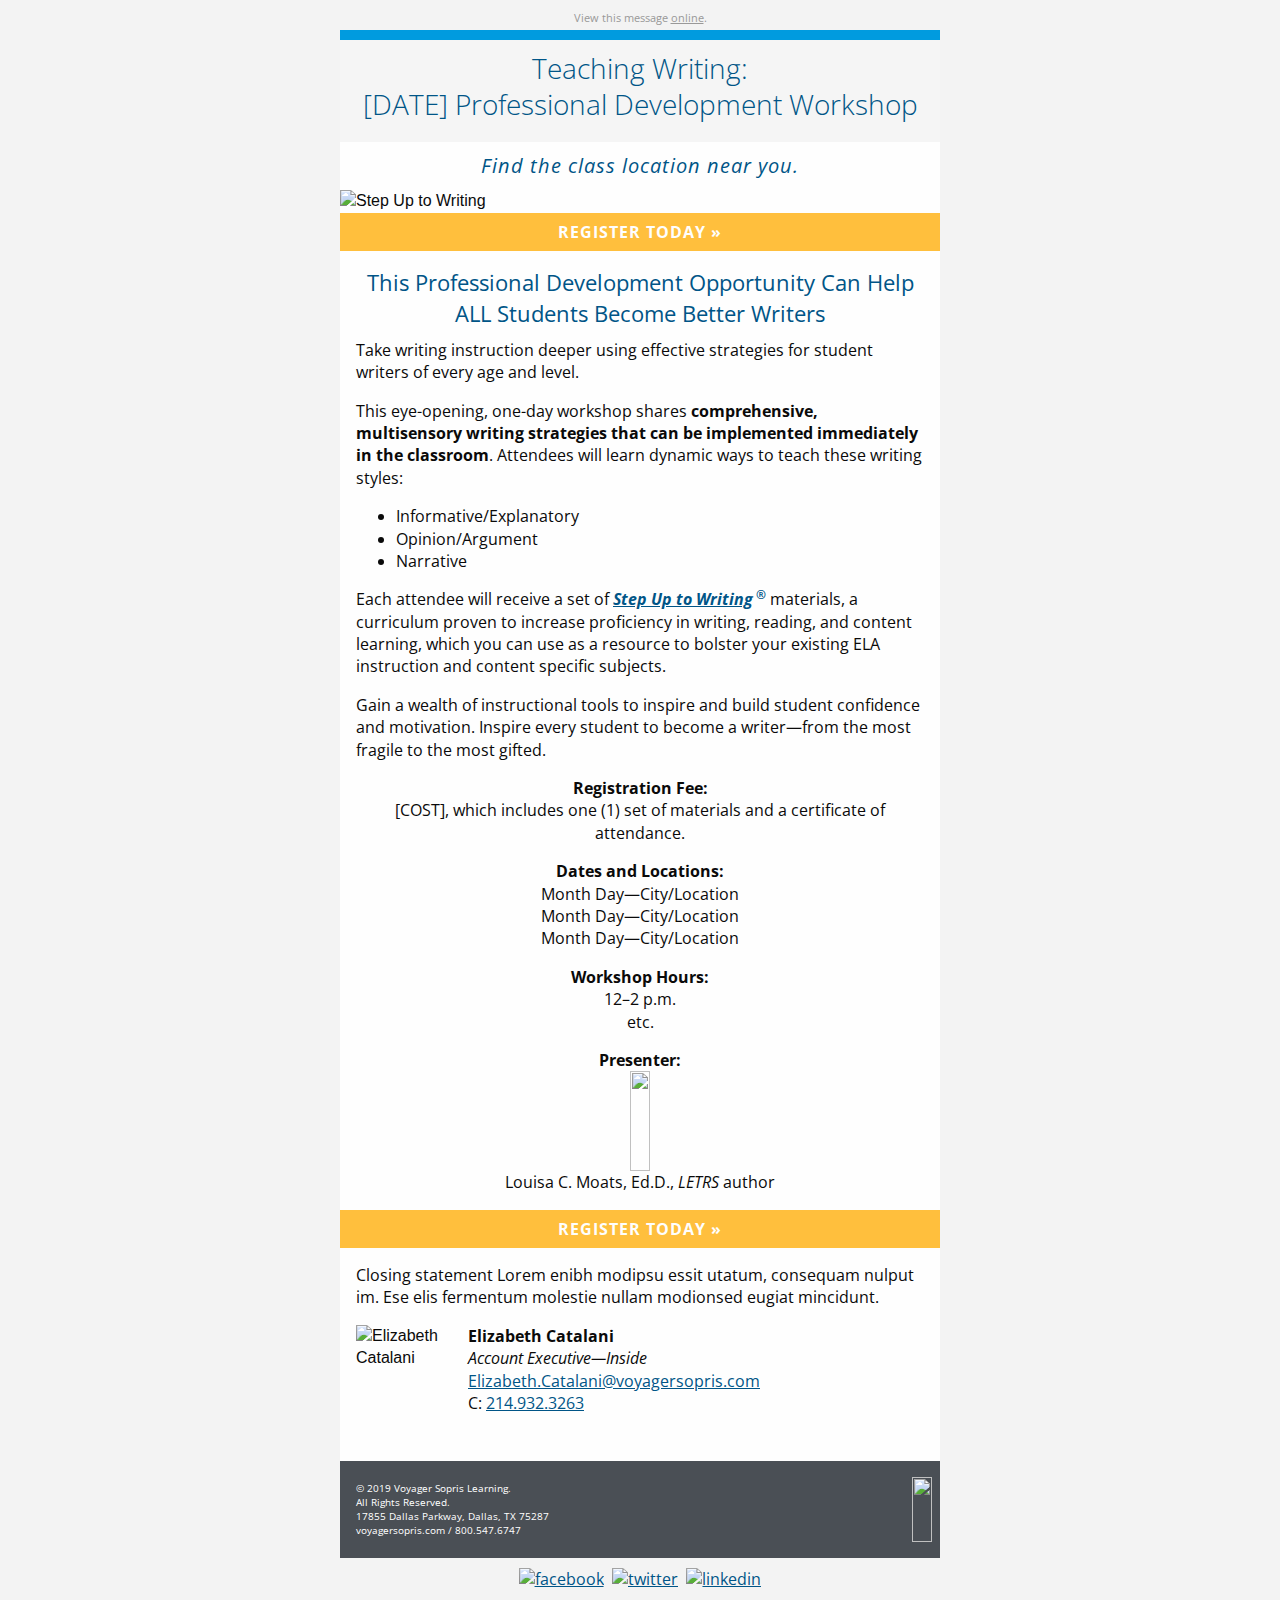
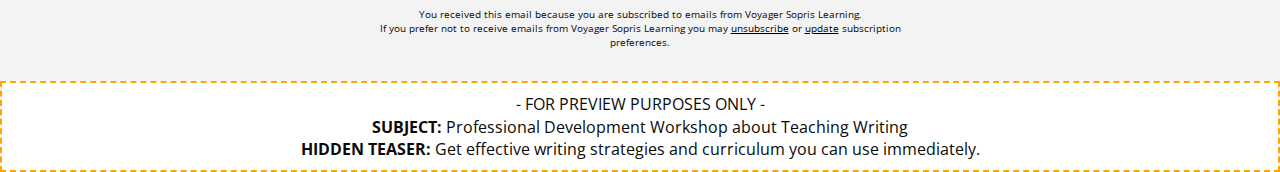
==== commit 800f15a7: "Add latest" ====
--- a/index.html
+++ b/index.html
@@ -37,8 +37,8 @@
         </th>
 <th class="expander"></th></tr></table></th>
     </tr></tbody></table>
-    <table class="row collapse bg-light-blue"><tbody><tr>
-        <th class="bg-light-blue no-bottom-padding small-12 large-12 columns first last" pardot-region="copy1"><table><tr><th>
+    <table class="row collapse"><tbody><tr>
+        <th class="no-bottom-padding small-12 large-12 columns first last" pardot-region="copy1"><table><tr><th>
             <h4>Find the class location near you.</h4>
             <img src="https://go.voyagersopris.com/l/207592/2019-03-11/8t4pp/207592/94318/sutw_register_today.jpg" alt="Step Up to Writing">
         </th>
@@ -46,7 +46,8 @@
     </tr></tbody></table>
     <table class="row collapse bg-yellow"><tbody><tr>
         <th class="btn-full-width bg-yellow no-bottom-padding small-12 large-12 columns first last" pardot-region="copy"><table><tr><th>
-            <center data-parsed=""><table class="button radius float-center"><tr><td><table><tr><td><a href="#">REGISTER TODAY &raquo;</a></td></tr></table></td></tr></table></center>
+            <center data-parsed=""><table class="button radius expanded float-center"><tr><td><table><tr><td><center data-parsed=""><a href="#" align="center" class="float-center">REGISTER TODAY &raquo;</a></center></td></tr></table></td>
+<td class="expander"></td></tr></table></center>
         </th>
 <th class="expander"></th></tr></table></th>
     </tr></tbody></table>
@@ -57,57 +58,70 @@
             <p>Take writing instruction deeper using effective strategies for student writers of every age and level.
             </p>
             <p>This eye-opening, one-day workshop shares <strong>
-                comprehensive, multisensory writing strategies that can be
-                    implemented immediately in the classroom</strong>. Attendees will learn dynamic ways to teach these writing
+                    comprehensive, multisensory writing strategies that can be
+                    implemented immediately in the classroom</strong>. Attendees will learn dynamic ways to teach these
+                writing
                 styles:</p>
             <ul>
                 <li>Informative/Explanatory</li>
                 <li>Opinion/Argument</li>
                 <li>Narrative</li>
             </ul>
-            <p>Each attendee will receive a set of <a href="https://www.voyagersopris.com/literacy/step-up-to-writing/overview"><em><strong>Step Up to Writing<sup>&reg;</sup></strong></em></a> materials, a curriculum proven to increase
+            <p>Each attendee will receive a set of <a href="https://www.voyagersopris.com/literacy/step-up-to-writing/overview"><em><strong>Step Up to
+                            Writing<sup>&reg;</sup></strong></em></a> materials, a curriculum proven to increase
                 proficiency in writing, reading, and content learning, which you can use as a resource to bolster your
                 existing ELA instruction and content specific subjects.</p>
             <p>Gain a wealth of instructional tools to inspire and build student confidence and motivation. Inspire
                 every student to become a writer—from the most fragile to the most gifted. </p>
-            <p><strong>Registration Fee:</strong><br>
+            <p class="text-center"><strong>Registration Fee:</strong><br>
                 [COST], which includes one (1) set of materials and a certificate of attendance.
             </p>
-            <p><strong>Dates and Locations:</strong><br>
+            <p class="text-center"><strong>Dates and Locations:</strong><br>
                 Month Day—City/Location<br>
                 Month Day—City/Location<br>
                 Month Day—City/Location
 
             </p>
-            <p><strong>Workshop Hours:</strong><br>
+            <p class="text-center"><strong>Workshop Hours:</strong><br>
                 12–2 p.m.<br>
                 etc.
             </p>
-            <p><strong>Registration:</strong><br>
-                <table class="button radius success"><tr><td><table><tr><td><a href="#">REGISTER TODAY &raquo;</a></td></tr></table></td></tr></table>
+
+            <p class="no-bottom-margin text-center"><strong>Presenter:</strong><br>
+                <img src="https://go.voyagersopris.com/l/207592/2019-07-19/9r55b/207592/112733/moats_circle.jpg" width="100" height="100" alt="" class="float-center">
+                Louisa C. Moats, Ed.D., <em>LETRS</em> author
             </p>
-            <p><strong>Presenter:</strong><br>
-                <img src="https://go.voyagersopris.com/l/207592/2019-07-19/9r55b/207592/112733/moats_circle.jpg" width="100" height="100" alt="">
-                </p><p>Louisa C. Moats, Ed.D., <em>LETRS</em> author</p>
-            <p></p>
-            <p>Closing statement Lorem enibh modipsu essit utatum, consequam nulput im. Ese elis fermentum molestie
+        </th>
+<th class="expander"></th></tr></table></th>
+    </tr></tbody></table>
+    <table class="row collapse bg-yellow"><tbody><tr>
+        <th class="btn-full-width bg-yellow no-bottom-padding small-12 large-12 columns first last" pardot-region="copy"><table><tr><th>
+            <center data-parsed=""><table class="button radius expanded float-center"><tr><td><table><tr><td><center data-parsed=""><a href="#" align="center" class="float-center">REGISTER TODAY &raquo;</a></center></td></tr></table></td>
+<td class="expander"></td></tr></table></center>
+        </th>
+<th class="expander"></th></tr></table></th>
+    </tr></tbody></table>
+    <table class="row"><tbody><tr>
+        <th class="small-12 large-12 columns first last"><table><tr><th>
+            <table class="spacer"><tbody><tr><td height="16px" style="font-size:16px;line-height:16px;">&#xA0;</td></tr></tbody></table> 
+            <p class="no-bottom-margin">Closing statement Lorem enibh modipsu essit utatum, consequam nulput im. Ese elis fermentum molestie
                 nullam modionsed eugiat mincidunt.</p>
         </th>
 <th class="expander"></th></tr></table></th>
     </tr></tbody></table>
 
-	<table pardot-repeatable="" class="row signature"><tbody><tr>
-		<th class="small-12 large-2 columns first" pardot-region="rep_photo"><table><tr><th>
-			<img class="small-float-center rep-photo" src="https://go.voyagersopris.com/l/207592/2019-05-31/9jbx4/207592/106083/elizabeth_catalani_120x96.jpg" alt="Elizabeth Catalani" width="96" height="120">
-		</th></tr></table></th>
-		<th class="small-12 large-10 columns last" pardot-region="rep_signature"><table><tr><th>
-			<p class="small-text-center"><strong>Elizabeth Catalani</strong><br>
-				<em>Account Executive&mdash;Inside</em><br>
-				<a href="mailto:Elizabeth.Catalani@voyagersopris.com">Elizabeth.Catalani@voyagersopris.com</a><br>
-				C: <a href="tel:12149323263">214.932.3263</a>
-			</p>
-		</th></tr></table></th>
-	</tr></tbody></table>
+    <table pardot-repeatable="" class="row signature"><tbody><tr>
+        <th class="small-12 large-2 columns first" pardot-region="rep_photo"><table><tr><th>
+            <img class="small-float-center rep-photo" src="https://go.voyagersopris.com/l/207592/2019-05-31/9jbx4/207592/106083/elizabeth_catalani_120x96.jpg" alt="Elizabeth Catalani" width="96" height="120">
+        </th></tr></table></th>
+        <th class="small-12 large-10 columns last" pardot-region="rep_signature"><table><tr><th>
+            <p class="small-text-center"><strong>Elizabeth Catalani</strong><br>
+                <em>Account Executive&mdash;Inside</em><br>
+                <a href="mailto:Elizabeth.Catalani@voyagersopris.com">Elizabeth.Catalani@voyagersopris.com</a><br>
+                C: <a href="tel:12149323263">214.932.3263</a>
+            </p>
+        </th></tr></table></th>
+    </tr></tbody></table>
     <table dir="rtl" class="row footer"><tbody><tr>
         <th class="no-bottom-padding small-12 large-6 columns first" valign="middle"><table><tr><th>
             <table class="spacer"><tbody><tr><td height="16px" style="font-size:16px;line-height:16px;">&#xA0;</td></tr></tbody></table> 
--- a/css/app.css
+++ b/css/app.css
@@ -1378,7 +1378,7 @@
 
 h4 {
   margin-top: 10px;
-  color: #ffffff;
+  color: #005587;
   font-style: italic;
   letter-spacing: 1px; }
 
@@ -1546,4 +1546,4 @@
   .rep-photo {
     width: 96px !important; } }
 
-/*# sourceMappingURL=[data-uri] */
+/*# sourceMappingURL=[data-uri] */
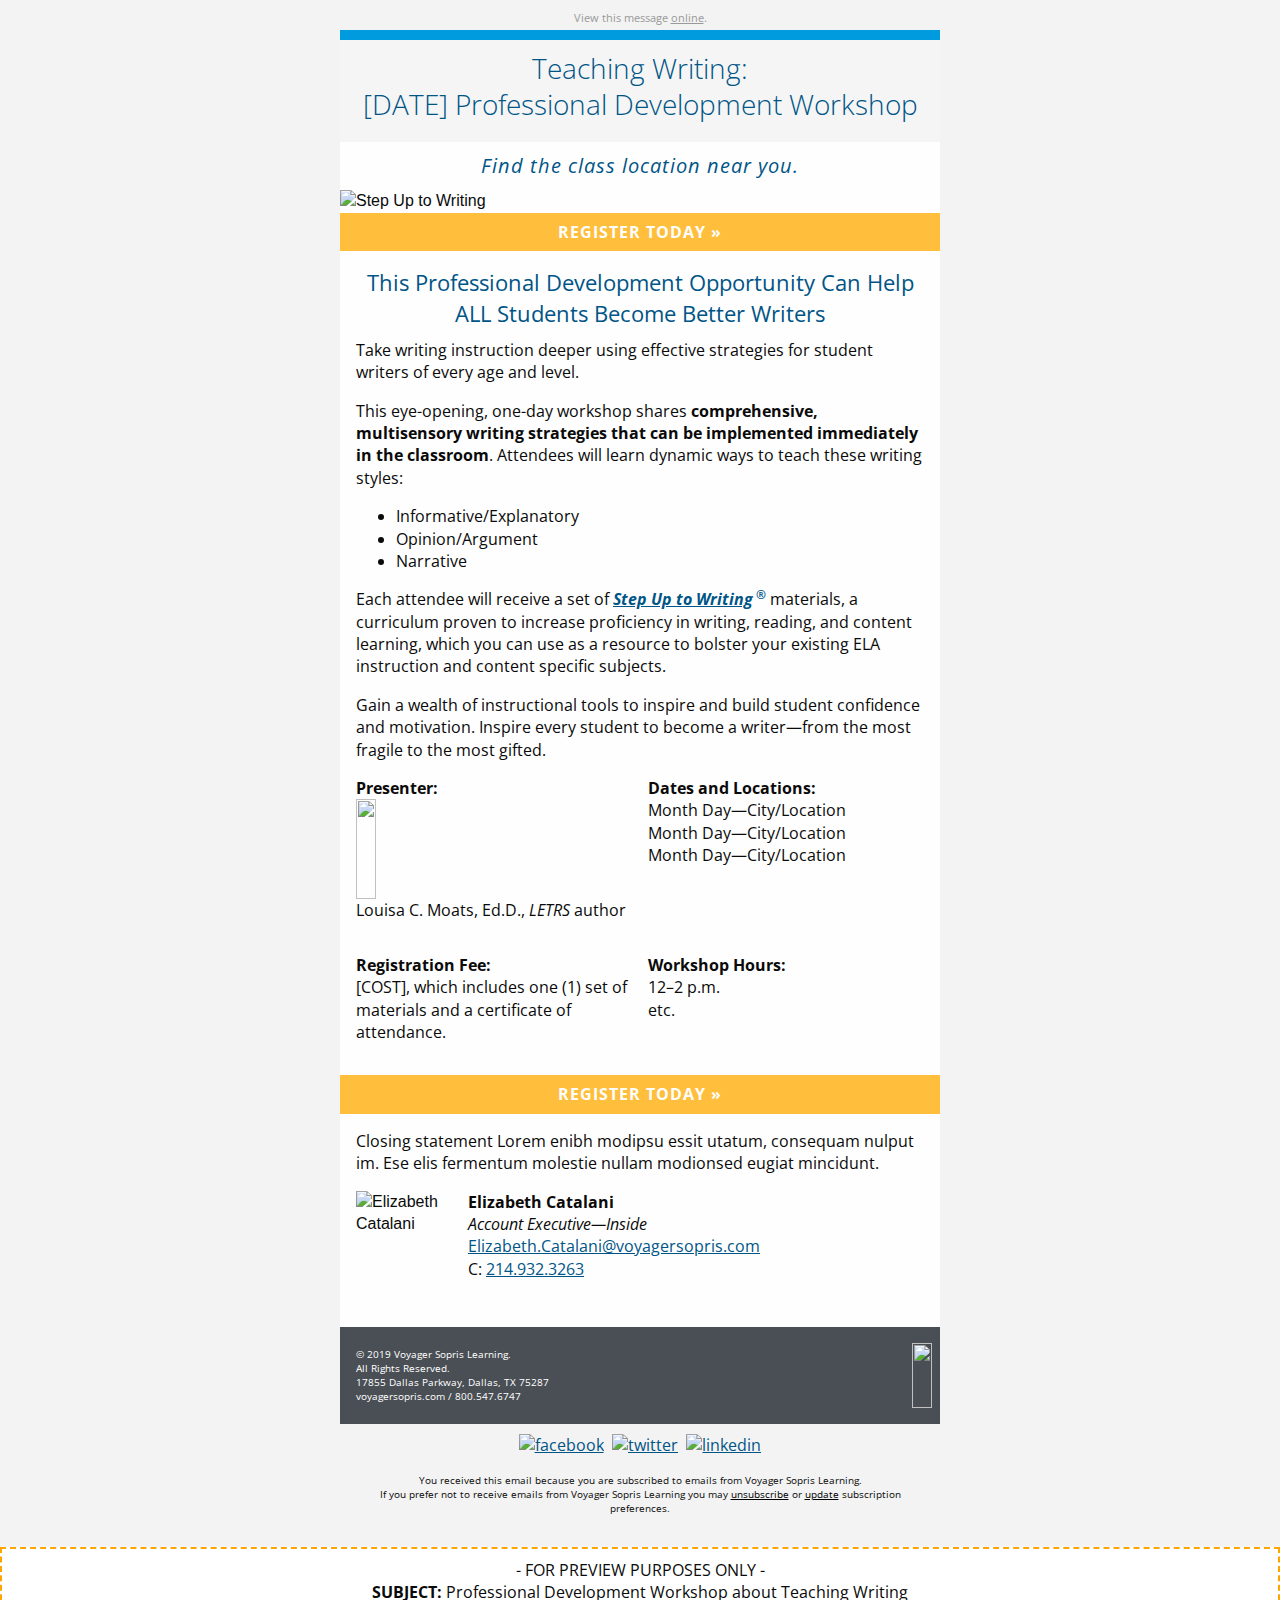
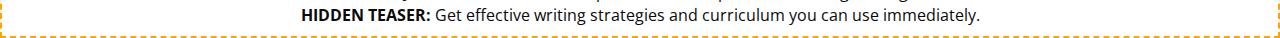
==== commit 536b1d91: "Add alternative layout" ====
--- a/index.html
+++ b/index.html
@@ -71,28 +71,44 @@
                             Writing<sup>&reg;</sup></strong></em></a> materials, a curriculum proven to increase
                 proficiency in writing, reading, and content learning, which you can use as a resource to bolster your
                 existing ELA instruction and content specific subjects.</p>
-            <p>Gain a wealth of instructional tools to inspire and build student confidence and motivation. Inspire
+            <p class="no-bottom-margin">Gain a wealth of instructional tools to inspire and build student confidence and motivation. Inspire
                 every student to become a writer—from the most fragile to the most gifted. </p>
-            <p class="text-center"><strong>Registration Fee:</strong><br>
-                [COST], which includes one (1) set of materials and a certificate of attendance.
+            
+            
+            
+
+            
+        </th>
+<th class="expander"></th></tr></table></th>
+    </tr></tbody></table>
+    <table class="row"><tbody><tr>
+        <th class="small-12 large-6 columns first"><table><tr><th>
+            <p><strong>Presenter:</strong><br>
+                <img src="https://go.voyagersopris.com/l/207592/2019-07-19/9r55b/207592/112733/moats_circle.jpg" width="100" height="100" alt="">
+                Louisa C. Moats, Ed.D., <em>LETRS</em> author
             </p>
-            <p class="text-center"><strong>Dates and Locations:</strong><br>
+        </th></tr></table></th>
+        <th class="small-12 large-6 columns last"><table><tr><th>
+            <p><strong>Dates and Locations:</strong><br>
                 Month Day—City/Location<br>
                 Month Day—City/Location<br>
                 Month Day—City/Location
 
             </p>
-            <p class="text-center"><strong>Workshop Hours:</strong><br>
+        </th></tr></table></th>
+    </tr></tbody></table>
+    <table class="row"><tbody><tr>
+        <th class="small-12 large-6 columns first"><table><tr><th>
+            <p><strong>Registration Fee:</strong><br>
+                [COST], which includes one (1) set of materials and a certificate of attendance.
+            </p>
+        </th></tr></table></th>
+        <th class="small-12 large-6 columns last"><table><tr><th>
+            <p><strong>Workshop Hours:</strong><br>
                 12–2 p.m.<br>
                 etc.
             </p>
-
-            <p class="no-bottom-margin text-center"><strong>Presenter:</strong><br>
-                <img src="https://go.voyagersopris.com/l/207592/2019-07-19/9r55b/207592/112733/moats_circle.jpg" width="100" height="100" alt="" class="float-center">
-                Louisa C. Moats, Ed.D., <em>LETRS</em> author
-            </p>
-        </th>
-<th class="expander"></th></tr></table></th>
+        </th></tr></table></th>
     </tr></tbody></table>
     <table class="row collapse bg-yellow"><tbody><tr>
         <th class="btn-full-width bg-yellow no-bottom-padding small-12 large-12 columns first last" pardot-region="copy"><table><tr><th>
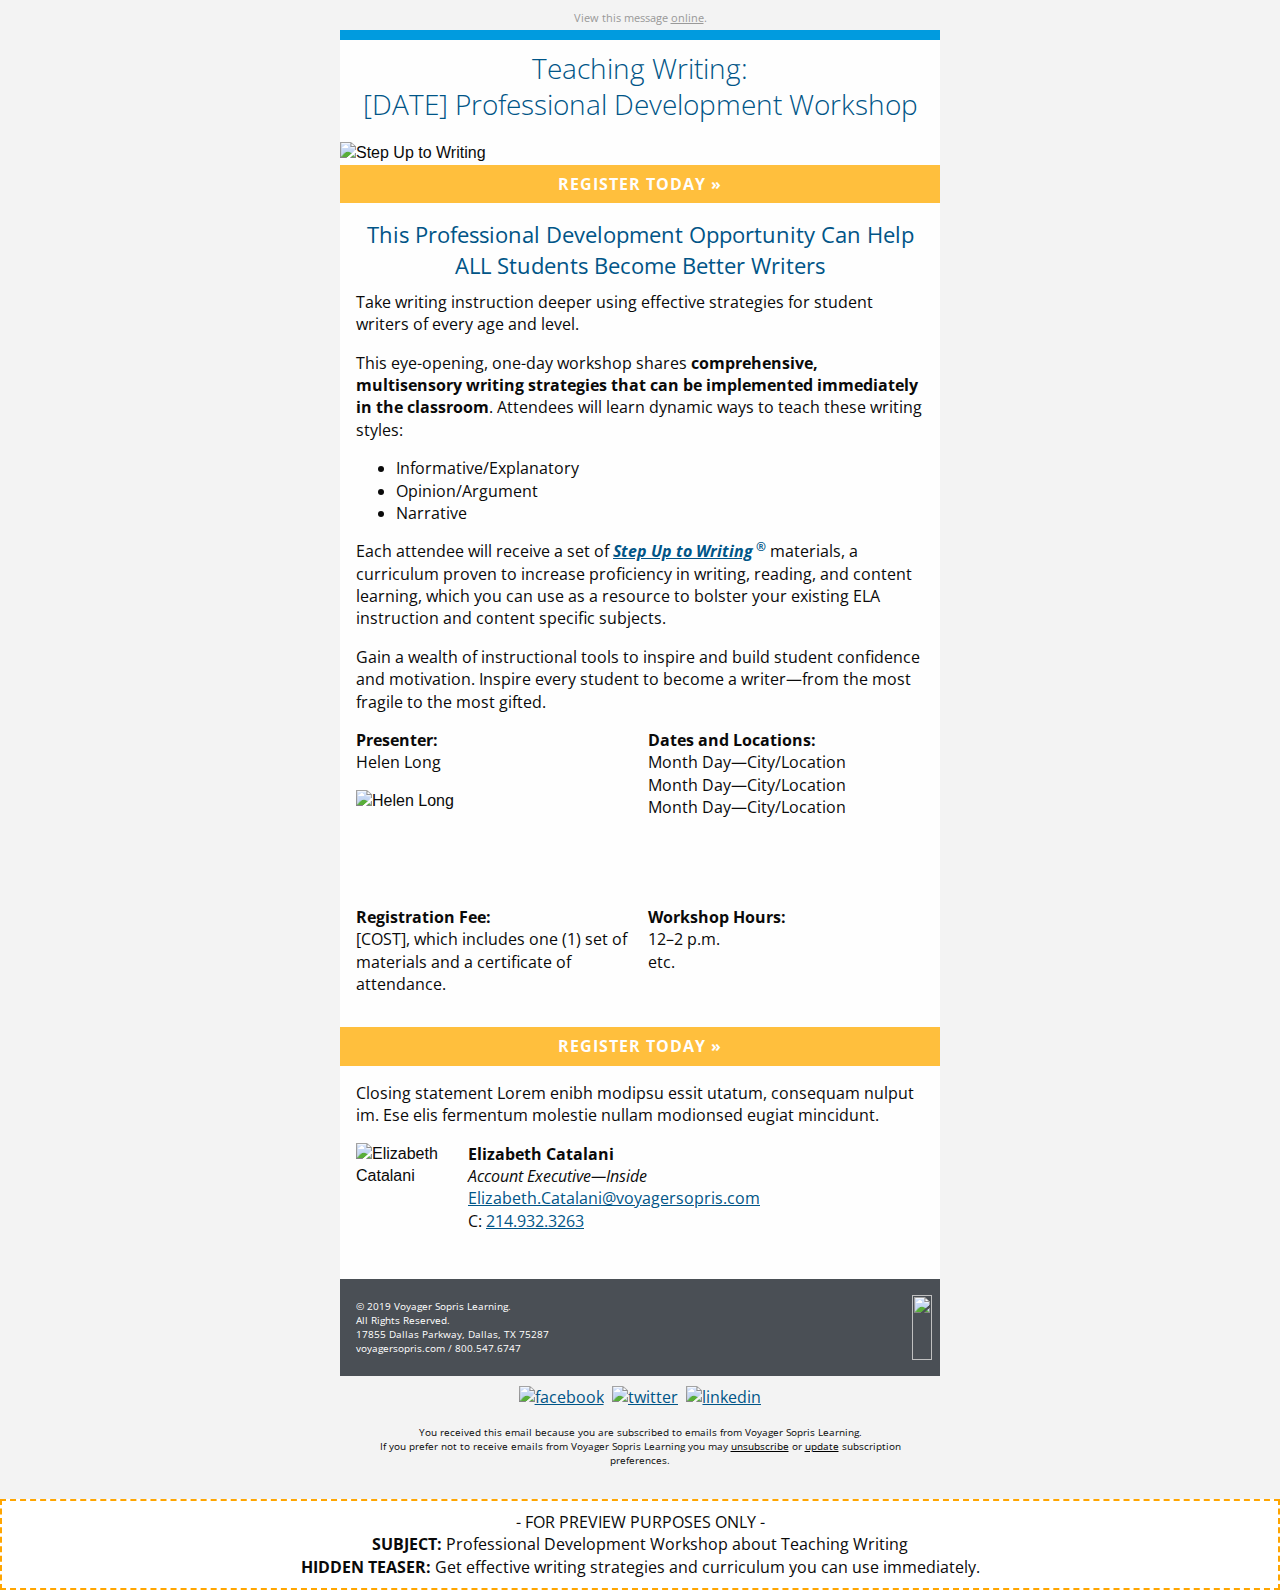
==== commit fb7bc3b2: "Add latest" ====
--- a/index.html
+++ b/index.html
@@ -29,7 +29,7 @@
         </th>
 <th class="expander"></th></tr></table></th>
     </tr></tbody></table>
-    <table class="row bg-light-gray"><tbody><tr>
+    <table class="row"><tbody><tr>
         <th class="no-bottom-padding small-12 large-12 columns first last" pardot-region="copy"><table><tr><th>
             <table class="spacer"><tbody><tr><td height="10px" style="font-size:10px;line-height:10px;">&#xA0;</td></tr></tbody></table> 
             <h1>Teaching Writing: <br class="hide-hardbreak-for-mobile">[DATE] Professional Development Workshop</h1>
@@ -39,7 +39,6 @@
     </tr></tbody></table>
     <table class="row collapse"><tbody><tr>
         <th class="no-bottom-padding small-12 large-12 columns first last" pardot-region="copy1"><table><tr><th>
-            <h4>Find the class location near you.</h4>
             <img src="https://go.voyagersopris.com/l/207592/2019-03-11/8t4pp/207592/94318/sutw_register_today.jpg" alt="Step Up to Writing">
         </th>
 <th class="expander"></th></tr></table></th>
@@ -83,10 +82,8 @@
     </tr></tbody></table>
     <table class="row"><tbody><tr>
         <th class="small-12 large-6 columns first"><table><tr><th>
-            <p><strong>Presenter:</strong><br>
-                <img src="https://go.voyagersopris.com/l/207592/2019-07-19/9r55b/207592/112733/moats_circle.jpg" width="100" height="100" alt="">
-                Louisa C. Moats, Ed.D., <em>LETRS</em> author
-            </p>
+            <p><strong>Presenter:</strong><br>Helen Long</p>
+                <img src="https://go.voyagersopris.com/l/207592/2019-06-18/9l49l/207592/108199/bio_photos_helen_long.jpg" width="100" height="100" alt="Helen Long">
         </th></tr></table></th>
         <th class="small-12 large-6 columns last"><table><tr><th>
             <p><strong>Dates and Locations:</strong><br>
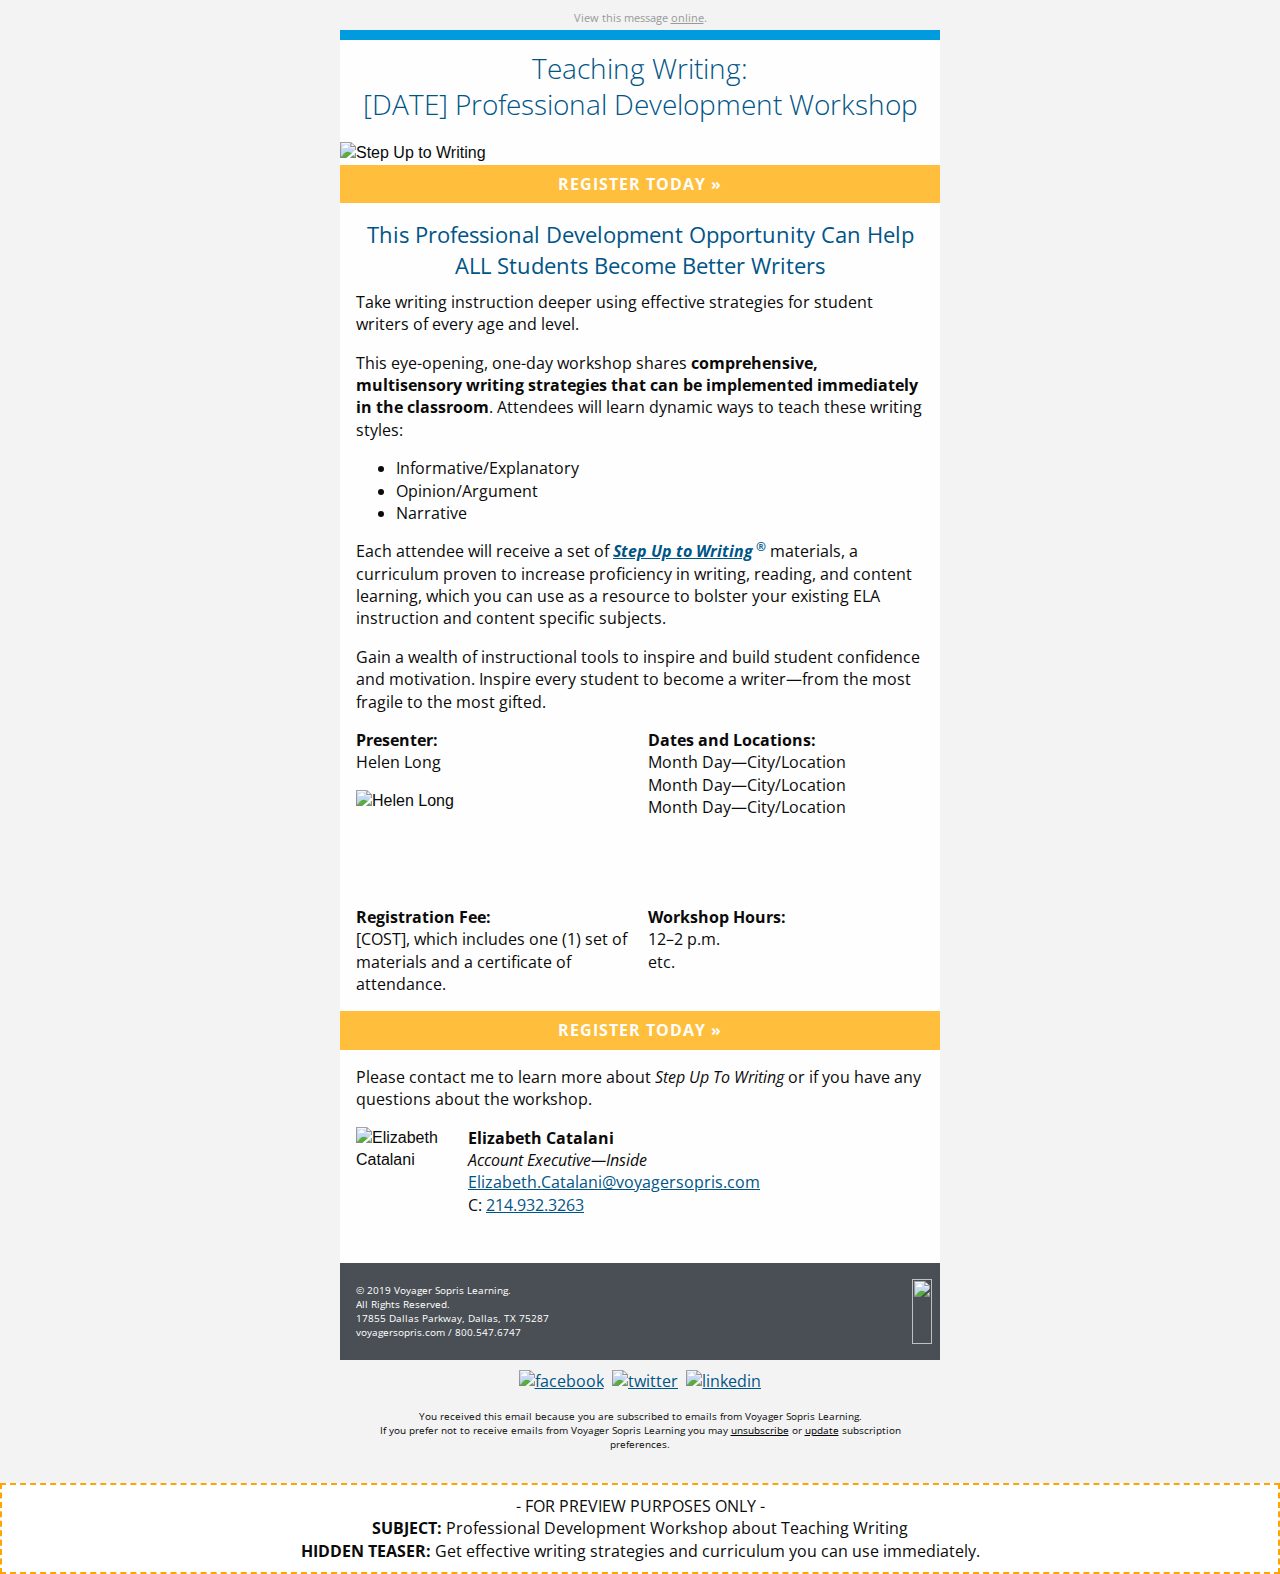
==== commit 374d6c3b: "Add latest" ====
--- a/index.html
+++ b/index.html
@@ -72,9 +72,6 @@
                 existing ELA instruction and content specific subjects.</p>
             <p class="no-bottom-margin">Gain a wealth of instructional tools to inspire and build student confidence and motivation. Inspire
                 every student to become a writer—from the most fragile to the most gifted. </p>
-            
-            
-            
 
             
         </th>
@@ -95,12 +92,12 @@
         </th></tr></table></th>
     </tr></tbody></table>
     <table class="row"><tbody><tr>
-        <th class="small-12 large-6 columns first"><table><tr><th>
+        <th class="no-bottom-padding small-12 large-6 columns first"><table><tr><th>
             <p><strong>Registration Fee:</strong><br>
                 [COST], which includes one (1) set of materials and a certificate of attendance.
             </p>
         </th></tr></table></th>
-        <th class="small-12 large-6 columns last"><table><tr><th>
+        <th class="no-bottom-padding small-12 large-6 columns last"><table><tr><th>
             <p><strong>Workshop Hours:</strong><br>
                 12–2 p.m.<br>
                 etc.
@@ -117,8 +114,7 @@
     <table class="row"><tbody><tr>
         <th class="small-12 large-12 columns first last"><table><tr><th>
             <table class="spacer"><tbody><tr><td height="16px" style="font-size:16px;line-height:16px;">&#xA0;</td></tr></tbody></table> 
-            <p class="no-bottom-margin">Closing statement Lorem enibh modipsu essit utatum, consequam nulput im. Ese elis fermentum molestie
-                nullam modionsed eugiat mincidunt.</p>
+            <p class="no-bottom-margin">Please contact me to learn more about <em>Step Up To Writing</em> or if you have any questions about the workshop.</p>
         </th>
 <th class="expander"></th></tr></table></th>
     </tr></tbody></table>
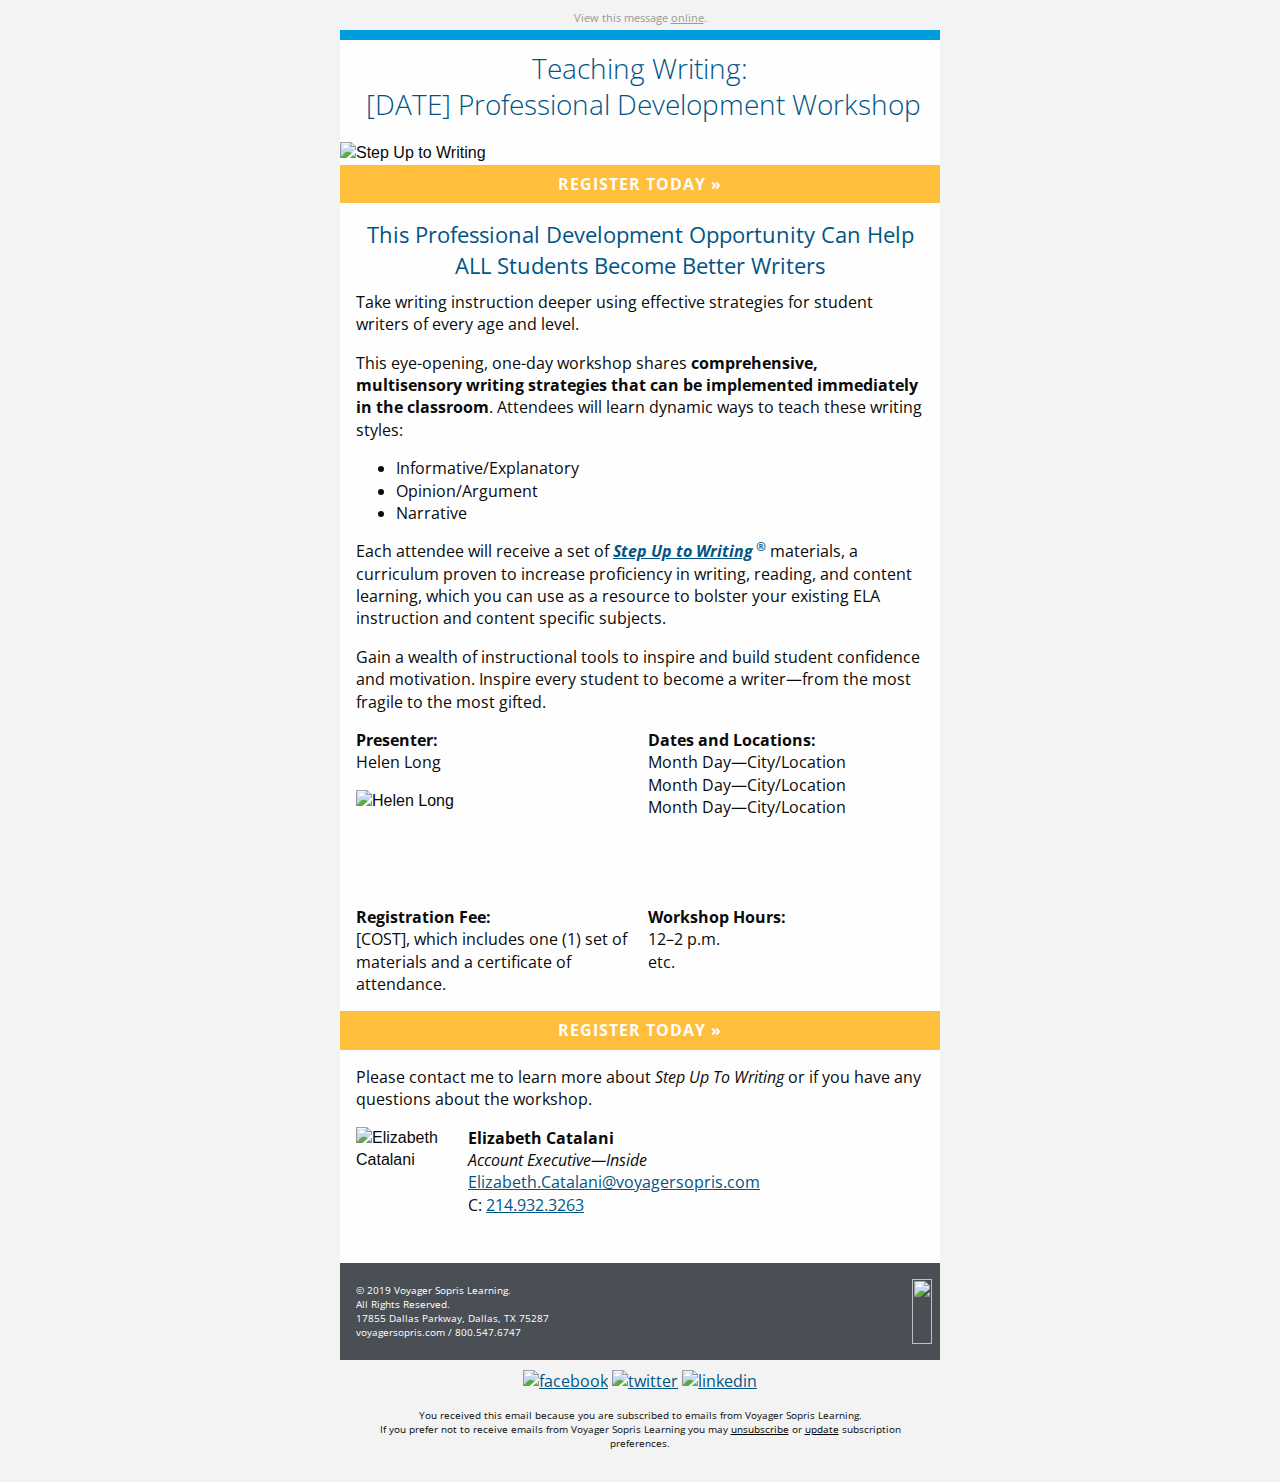
==== commit 847a319a: "Add final version" ====
--- a/index.html
+++ b/index.html
@@ -1,182 +1,774 @@
-
 <!DOCTYPE html PUBLIC "-//W3C//DTD XHTML 1.0 Transitional//EN""http://www.w3.org/TR/xhtml1/DTD/xhtml1-transitional.dtd">
-
 <html xmlns="http://www.w3.org/1999/xhtml" lang="en" xml:lang="en">
+
 <head>
-	<link rel="stylesheet" type="text/css" href="css/app.css">
-	<meta http-equiv="Content-Type" content="text/html; charset=utf-8">
-	<meta name="viewport" content="width=device-width">
-	<meta name="format-detection" content="telephone=no">
-	<meta name="format-detection" content="date=no">
-	<meta name="format-detection" content="address=no">
+    <meta http-equiv="Content-Type" content="text/html; charset=utf-8">
+    <meta name="viewport" content="width=device-width">
+    <meta name="format-detection" content="telephone=no">
+    <meta name="format-detection" content="date=no">
+    <meta name="format-detection" content="address=no">
     <meta name="format-detection" content="email=no">
-    <link href="https://fonts.googleapis.com/css?family=Open+Sans:300,300i,400,400i,700" rel="stylesheet">
-	<title>Professional Development Workshop about Teaching Writing</title>
-	<!-- <style> -->
+
+    <title>Professional Development Workshop about Teaching Writing</title>
+    <style>
+        @import url('https://fonts.googleapis.com/css?family=Open+Sans:300,300i,400,400i,700,700i');
+
+        @media only screen {
+            html {
+                min-height: 100%;
+                background: #f3f3f3
+            }
+
+            td,
+            a,
+            h1,
+            h2,
+            h3,
+            h4,
+            p,
+            li,
+            div,
+            span {
+                font-family: 'Open Sans', sans-serif !important;
+            }
+        }
+
+        @media only screen and (max-width:616px) {
+            .small-float-center {
+                margin: 0 auto !important;
+                float: none !important;
+                text-align: center !important
+            }
+
+            .small-text-center {
+                text-align: center !important
+            }
+        }
+
+        @media only screen and (max-width:616px) {
+            table.body img {
+                width: auto;
+                height: auto
+            }
+
+            table.body center {
+                min-width: 0 !important
+            }
+
+            table.body .container {
+                width: 95% !important
+            }
+
+            table.body .columns {
+                height: auto !important;
+                -moz-box-sizing: border-box;
+                -webkit-box-sizing: border-box;
+                box-sizing: border-box;
+                padding-left: 16px !important;
+                padding-right: 16px !important
+            }
+
+            table.body .collapse .columns {
+                padding-left: 0 !important;
+                padding-right: 0 !important
+            }
+
+            th.small-12 {
+                display: inline-block !important;
+                width: 100% !important
+            }
+        }
+
+
+        @media only screen and (max-width:616px) {
+            .social-media img {
+                width: 42px !important;
+                height: 42px !important;
+                margin: 0 5px
+            }
+
+            .hide-hardbreak-for-mobile {
+                display: none
+            }
+
+            .intro-cta {
+                font-size: 1em;
+                text-align: center
+            }
+
+            .footer p {
+                text-align: center !important
+            }
+
+            .vsl-logo {
+                width: 154px !important
+            }
+
+            .rep-photo {
+                width: 96px !important
+            }
+        }
+    </style>
 </head>
-<body>
-<span class="invisible-previewline">Get effective writing strategies and curriculum you can use immediately.</span>
-<table class="body">
-	<tr>
-		<td class="center" align="center" valign="top">
-			<center data-parsed="">
-				 <table class="spacer float-center"><tbody><tr><td height="10px" style="font-size:10px;line-height:10px;">&#xA0;</td></tr></tbody></table> 
-<p class="view-online float-center" pardot-region="view-online" align="center">View this message <a href="%%view_online%%" target="_blank">online</a>.</p>
-<table align="center" class="container float-center"><tbody><tr><td>
-    <table class="row"><tbody><tr>
-        <th class="top-bar no-bottom-padding small-12 large-12 columns first last"><table><tr><th>
-            <table class="spacer"><tbody><tr><td height="10px" style="font-size:10px;line-height:10px;">&#xA0;</td></tr></tbody></table> 
-        </th>
-<th class="expander"></th></tr></table></th>
-    </tr></tbody></table>
-    <table class="row"><tbody><tr>
-        <th class="no-bottom-padding small-12 large-12 columns first last" pardot-region="copy"><table><tr><th>
-            <table class="spacer"><tbody><tr><td height="10px" style="font-size:10px;line-height:10px;">&#xA0;</td></tr></tbody></table> 
-            <h1>Teaching Writing: <br class="hide-hardbreak-for-mobile">[DATE] Professional Development Workshop</h1>
-            <table class="spacer"><tbody><tr><td height="10px" style="font-size:10px;line-height:10px;">&#xA0;</td></tr></tbody></table> 
-        </th>
-<th class="expander"></th></tr></table></th>
-    </tr></tbody></table>
-    <table class="row collapse"><tbody><tr>
-        <th class="no-bottom-padding small-12 large-12 columns first last" pardot-region="copy1"><table><tr><th>
-            <img src="https://go.voyagersopris.com/l/207592/2019-03-11/8t4pp/207592/94318/sutw_register_today.jpg" alt="Step Up to Writing">
-        </th>
-<th class="expander"></th></tr></table></th>
-    </tr></tbody></table>
-    <table class="row collapse bg-yellow"><tbody><tr>
-        <th class="btn-full-width bg-yellow no-bottom-padding small-12 large-12 columns first last" pardot-region="copy"><table><tr><th>
-            <center data-parsed=""><table class="button radius expanded float-center"><tr><td><table><tr><td><center data-parsed=""><a href="#" align="center" class="float-center">REGISTER TODAY &raquo;</a></center></td></tr></table></td>
-<td class="expander"></td></tr></table></center>
-        </th>
-<th class="expander"></th></tr></table></th>
-    </tr></tbody></table>
-    <table class="row"><tbody><tr>
-        <th class="small-12 large-12 columns first last" pardot-region="copy"><table><tr><th>
-            <table class="spacer"><tbody><tr><td height="16px" style="font-size:16px;line-height:16px;">&#xA0;</td></tr></tbody></table> 
-            <h2>This Professional Development Opportunity Can Help ALL Students Become Better Writers</h2>
-            <p>Take writing instruction deeper using effective strategies for student writers of every age and level.
-            </p>
-            <p>This eye-opening, one-day workshop shares <strong>
-                    comprehensive, multisensory writing strategies that can be
-                    implemented immediately in the classroom</strong>. Attendees will learn dynamic ways to teach these
-                writing
-                styles:</p>
-            <ul>
-                <li>Informative/Explanatory</li>
-                <li>Opinion/Argument</li>
-                <li>Narrative</li>
-            </ul>
-            <p>Each attendee will receive a set of <a href="https://www.voyagersopris.com/literacy/step-up-to-writing/overview"><em><strong>Step Up to
-                            Writing<sup>&reg;</sup></strong></em></a> materials, a curriculum proven to increase
-                proficiency in writing, reading, and content learning, which you can use as a resource to bolster your
-                existing ELA instruction and content specific subjects.</p>
-            <p class="no-bottom-margin">Gain a wealth of instructional tools to inspire and build student confidence and motivation. Inspire
-                every student to become a writer—from the most fragile to the most gifted. </p>
-
-            
-        </th>
-<th class="expander"></th></tr></table></th>
-    </tr></tbody></table>
-    <table class="row"><tbody><tr>
-        <th class="small-12 large-6 columns first"><table><tr><th>
-            <p><strong>Presenter:</strong><br>Helen Long</p>
-                <img src="https://go.voyagersopris.com/l/207592/2019-06-18/9l49l/207592/108199/bio_photos_helen_long.jpg" width="100" height="100" alt="Helen Long">
-        </th></tr></table></th>
-        <th class="small-12 large-6 columns last"><table><tr><th>
-            <p><strong>Dates and Locations:</strong><br>
-                Month Day—City/Location<br>
-                Month Day—City/Location<br>
-                Month Day—City/Location
-
-            </p>
-        </th></tr></table></th>
-    </tr></tbody></table>
-    <table class="row"><tbody><tr>
-        <th class="no-bottom-padding small-12 large-6 columns first"><table><tr><th>
-            <p><strong>Registration Fee:</strong><br>
-                [COST], which includes one (1) set of materials and a certificate of attendance.
-            </p>
-        </th></tr></table></th>
-        <th class="no-bottom-padding small-12 large-6 columns last"><table><tr><th>
-            <p><strong>Workshop Hours:</strong><br>
-                12–2 p.m.<br>
-                etc.
-            </p>
-        </th></tr></table></th>
-    </tr></tbody></table>
-    <table class="row collapse bg-yellow"><tbody><tr>
-        <th class="btn-full-width bg-yellow no-bottom-padding small-12 large-12 columns first last" pardot-region="copy"><table><tr><th>
-            <center data-parsed=""><table class="button radius expanded float-center"><tr><td><table><tr><td><center data-parsed=""><a href="#" align="center" class="float-center">REGISTER TODAY &raquo;</a></center></td></tr></table></td>
-<td class="expander"></td></tr></table></center>
-        </th>
-<th class="expander"></th></tr></table></th>
-    </tr></tbody></table>
-    <table class="row"><tbody><tr>
-        <th class="small-12 large-12 columns first last"><table><tr><th>
-            <table class="spacer"><tbody><tr><td height="16px" style="font-size:16px;line-height:16px;">&#xA0;</td></tr></tbody></table> 
-            <p class="no-bottom-margin">Please contact me to learn more about <em>Step Up To Writing</em> or if you have any questions about the workshop.</p>
-        </th>
-<th class="expander"></th></tr></table></th>
-    </tr></tbody></table>
-
-    <table pardot-repeatable="" class="row signature"><tbody><tr>
-        <th class="small-12 large-2 columns first" pardot-region="rep_photo"><table><tr><th>
-            <img class="small-float-center rep-photo" src="https://go.voyagersopris.com/l/207592/2019-05-31/9jbx4/207592/106083/elizabeth_catalani_120x96.jpg" alt="Elizabeth Catalani" width="96" height="120">
-        </th></tr></table></th>
-        <th class="small-12 large-10 columns last" pardot-region="rep_signature"><table><tr><th>
-            <p class="small-text-center"><strong>Elizabeth Catalani</strong><br>
-                <em>Account Executive&mdash;Inside</em><br>
-                <a href="mailto:Elizabeth.Catalani@voyagersopris.com">Elizabeth.Catalani@voyagersopris.com</a><br>
-                C: <a href="tel:12149323263">214.932.3263</a>
-            </p>
-        </th></tr></table></th>
-    </tr></tbody></table>
-    <table dir="rtl" class="row footer"><tbody><tr>
-        <th class="no-bottom-padding small-12 large-6 columns first" valign="middle"><table><tr><th>
-            <table class="spacer"><tbody><tr><td height="16px" style="font-size:16px;line-height:16px;">&#xA0;</td></tr></tbody></table> 
-            <a href="https://www.voyagersopris.com?utm_source=news&amp;utm_medium=email&amp;utm_campaign=CAMPAIGN_NAME" target="_blank" title="https://www.voyagersopris.com?utm_source=news&amp;utm_medium=email&amp;utm_campaign=CAMPAIGN_NAME"><img src="https://go.voyagersopris.com/l/207592/2019-07-18/9r372/207592/112595/VSL_logo_stacked_white.png" height="65" width="154" class="vsl-logo float-right small-float-center"></a>
-            <table class="spacer"><tbody><tr><td height="16px" style="font-size:16px;line-height:16px;">&#xA0;</td></tr></tbody></table> 
-        </th></tr></table></th>
-        <th class="address-cell small-12 large-6 columns last" dir="ltr" pardot-region="footer" valign="middle"><table><tr><th>
-            <table class="spacer"><tbody><tr><td height="16px" style="font-size:16px;line-height:16px;">&#xA0;</td></tr></tbody></table> 
-            <p class="no-bottom-margin">&copy; 2019 Voyager Sopris Learning.<br> All Rights Reserved.<br> 17855 Dallas
-                Parkway, Dallas, TX 75287<br>
-                <a href="https://www.voyagersopris.com?utm_source=news&amp;utm_medium=email&amp;utm_campaign=CAMPAIGN_NAME" target="_blank">voyagersopris.com</a> / <a href="tel:18005476747" target="_blank" title="Call Voyager Sopris Learning">800.547.6747</a>
-            </p>
-        </th></tr></table></th>
-    </tr></tbody></table>
-    <table class="row"><tbody><tr>
-        <th class="social-media small-12 large-12 columns first last"><table><tr><th>
-            <table class="spacer"><tbody><tr><td height="10px" style="font-size:10px;line-height:10px;">&#xA0;</td></tr></tbody></table> 
-            <center data-parsed="">
-                <a href="https://www.facebook.com/VoyagerSopris/" target="_blank" align="center" class="float-center"><img src="http://go.voyagersopris.com/l/207592/2017-09-13/69ty8/207592/33729/facebook.png" alt="facebook" width="32" height="32"></a>
-                <a href="https://twitter.com/VoyagerSopris" target="_blank" align="center" class="float-center"><img src="http://go.voyagersopris.com/l/207592/2017-09-13/69tyb/207592/33731/twitter.png" alt="twitter" width="32" height="32"></a>
-                <a href="https://www.linkedin.com/company/voyager-sopris-learning" target="_blank" align="center" class="float-center"><img src="http://go.voyagersopris.com/l/207592/2017-09-13/69ty6/207592/33727/linkedin.png" alt="linkedin" width="32" height="32"></a>
-            </center>
-        </th>
-<th class="expander"></th></tr></table></th>
-    </tr></tbody></table>
-    <table class="row unsubscribe"><tbody><tr>
-        <th class="small-12 large-12 columns first last" pardot-region="subscription"><table><tr><th>
-            <p class="text-center"> You received this email because you are subscribed to emails from Voyager Sopris
-                Learning. <br>If you prefer not to receive emails from Voyager Sopris Learning you may
-                <a href="%%unsubscribe%%">unsubscribe</a> or <a href="%%email_preference_center%%">update</a>
-                subscription preferences.</p>
-        </th>
-<th class="expander"></th></tr></table></th>
-    </tr></tbody></table>
-</td></tr></tbody></table>
-
-
-<div class="preview-subject float-center" align="center">- FOR PREVIEW PURPOSES ONLY -<br><strong>SUBJECT:</strong> Professional Development Workshop about Teaching Writing<br><strong>HIDDEN
-        TEASER:</strong> Get effective writing strategies and curriculum you can use immediately.</div>
-
-			</center>
-		</td>
-	</tr>
-</table>
-<!-- prevent Gmail on iOS font size manipulation -->
-<div style="display:none; white-space:nowrap; font:15px courier; line-height:0;"> &nbsp; &nbsp; &nbsp; &nbsp; &nbsp; &nbsp; &nbsp; &nbsp; &nbsp; &nbsp; &nbsp; &nbsp; &nbsp; &nbsp; &nbsp; &nbsp; &nbsp; &nbsp; &nbsp; &nbsp; &nbsp; &nbsp; &nbsp; &nbsp; &nbsp; &nbsp; &nbsp; &nbsp; &nbsp; &nbsp;</div>
+
+<body
+    style="-moz-box-sizing:border-box;-ms-text-size-adjust:100%;-webkit-box-sizing:border-box;-webkit-text-size-adjust:100%;Margin:0;box-sizing:border-box;color:#0a0a0a;font-family:Arial,sans-serif;font-size:16px;font-weight:400;line-height:1.4;margin:0;min-width:100%;padding:0;text-align:left;width:100%!important">
+    <span class="invisible-previewline"
+        style="color:#f3f3f3;display:none!important;font-size:1px;line-height:1px;max-height:0;max-width:0;mso-hide:all!important;opacity:0;overflow:hidden;visibility:hidden">Get
+        effective writing strategies and curriculum you can use immediately.</span>
+    <table class="body"
+        style="Margin:0;background:#f3f3f3;border-collapse:collapse;border-spacing:0;color:#0a0a0a;font-family:Arial,sans-serif;font-size:16px;font-weight:400;height:100%;line-height:1.4;margin:0;padding:0;text-align:left;vertical-align:top;width:100%">
+        <tr style="padding:0;text-align:left;vertical-align:top">
+            <td class="center" align="center" valign="top"
+                style="-moz-hyphens:none;-ms-hyphens:none;-webkit-hyphens:none;Margin:0;border-collapse:collapse!important;color:#0a0a0a;font-family:Arial,sans-serif;font-size:16px;font-weight:400;hyphens:none;line-height:1.4;margin:0;padding:0;text-align:left;vertical-align:top;word-wrap:break-word">
+                <center data-parsed="" style="min-width:600px;width:100%">
+                    <table class="spacer float-center"
+                        style="Margin:0 auto;border-collapse:collapse;border-spacing:0;float:none;margin:0 auto;padding:0;text-align:center;vertical-align:top;width:100%">
+                        <tbody>
+                            <tr style="padding:0;text-align:left;vertical-align:top">
+                                <td height="10px"
+                                    style="-moz-hyphens:none;-ms-hyphens:none;-webkit-hyphens:none;Margin:0;border-collapse:collapse!important;color:#0a0a0a;font-family:Arial,sans-serif;font-size:10px;font-weight:400;hyphens:none;line-height:10px;margin:0;mso-line-height-rule:exactly;padding:0;text-align:left;vertical-align:top;word-wrap:break-word">
+                                    &#xA0;</td>
+                            </tr>
+                        </tbody>
+                    </table>
+                    <p class="view-online float-center" pardot-region="view-online" align="center"
+                        style="Margin:0;Margin-bottom:16px;background:#f3f3f3;color:#999;font-family:Arial,sans-serif;font-size:11px;font-weight:400;line-height:1.4;margin:0;margin-bottom:5px;padding:0;text-align:center">
+                        View this message <a href="%%view_online%%" target="_blank"
+                            style="Margin:0;color:#999;font-family:Arial,sans-serif;font-weight:400;line-height:1.4;margin:0;padding:0;text-align:left;text-decoration:underline">online</a>.
+                    </p>
+                    <table align="center" class="container float-center"
+                        style="Margin:0 auto;background:#fefefe;border-collapse:collapse;border-spacing:0;float:none;margin:0 auto;padding:0;text-align:center;vertical-align:top;width:600px">
+                        <tbody>
+                            <tr style="padding:0;text-align:left;vertical-align:top">
+                                <td
+                                    style="-moz-hyphens:none;-ms-hyphens:none;-webkit-hyphens:none;Margin:0;border-collapse:collapse!important;color:#0a0a0a;font-family:Arial,sans-serif;font-size:16px;font-weight:400;hyphens:none;line-height:1.4;margin:0;padding:0;text-align:left;vertical-align:top;word-wrap:break-word">
+                                    <table class="row"
+                                        style="border-collapse:collapse;border-spacing:0;display:table;padding:0;position:relative;text-align:left;vertical-align:top;width:100%">
+                                        <tbody>
+                                            <tr style="padding:0;text-align:left;vertical-align:top">
+                                                <th class="top-bar no-bottom-padding small-12 large-12 columns first last"
+                                                    style="Margin:0 auto;background:#009bdf;color:#0a0a0a;font-family:Arial,sans-serif;font-size:16px;font-weight:400;line-height:1.4;margin:0 auto;padding:0;padding-bottom:0!important;padding-left:16px;padding-right:16px;text-align:left;width:584px">
+                                                    <table
+                                                        style="border-collapse:collapse;border-spacing:0;padding:0;text-align:left;vertical-align:top;width:100%">
+                                                        <tr style="padding:0;text-align:left;vertical-align:top">
+                                                            <th
+                                                                style="Margin:0;color:#0a0a0a;font-family:Arial,sans-serif;font-size:16px;font-weight:400;line-height:1.4;margin:0;padding:0;text-align:left">
+                                                                <table class="spacer"
+                                                                    style="border-collapse:collapse;border-spacing:0;padding:0;text-align:left;vertical-align:top;width:100%">
+                                                                    <tbody>
+                                                                        <tr
+                                                                            style="padding:0;text-align:left;vertical-align:top">
+                                                                            <td height="10px"
+                                                                                style="-moz-hyphens:none;-ms-hyphens:none;-webkit-hyphens:none;Margin:0;border-collapse:collapse!important;color:#0a0a0a;font-family:Arial,sans-serif;font-size:10px;font-weight:400;hyphens:none;line-height:10px;margin:0;mso-line-height-rule:exactly;padding:0;text-align:left;vertical-align:top;word-wrap:break-word">
+                                                                                &#xA0;</td>
+                                                                        </tr>
+                                                                    </tbody>
+                                                                </table>
+                                                            </th>
+                                                            <th class="expander"
+                                                                style="Margin:0;color:#0a0a0a;font-family:Arial,sans-serif;font-size:16px;font-weight:400;line-height:1.4;margin:0;padding:0!important;text-align:left;visibility:hidden;width:0">
+                                                            </th>
+                                                        </tr>
+                                                    </table>
+                                                </th>
+                                            </tr>
+                                        </tbody>
+                                    </table>
+                                    <table class="row"
+                                        style="border-collapse:collapse;border-spacing:0;display:table;padding:0;position:relative;text-align:left;vertical-align:top;width:100%">
+                                        <tbody>
+                                            <tr style="padding:0;text-align:left;vertical-align:top">
+                                                <th class="no-bottom-padding small-12 large-12 columns first last"
+                                                    pardot-region="copy"
+                                                    style="Margin:0 auto;color:#0a0a0a;font-family:Arial,sans-serif;font-size:16px;font-weight:400;line-height:1.4;margin:0 auto;padding:0;padding-bottom:0!important;padding-left:16px;padding-right:16px;text-align:left;width:584px">
+                                                    <table
+                                                        style="border-collapse:collapse;border-spacing:0;padding:0;text-align:left;vertical-align:top;width:100%">
+                                                        <tr style="padding:0;text-align:left;vertical-align:top">
+                                                            <th
+                                                                style="Margin:0;color:#0a0a0a;font-family:Arial,sans-serif;font-size:16px;font-weight:400;line-height:1.4;margin:0;padding:0;text-align:left">
+                                                                <table class="spacer"
+                                                                    style="border-collapse:collapse;border-spacing:0;padding:0;text-align:left;vertical-align:top;width:100%">
+                                                                    <tbody>
+                                                                        <tr
+                                                                            style="padding:0;text-align:left;vertical-align:top">
+                                                                            <td height="10px"
+                                                                                style="-moz-hyphens:none;-ms-hyphens:none;-webkit-hyphens:none;Margin:0;border-collapse:collapse!important;color:#0a0a0a;font-family:Arial,sans-serif;font-size:10px;font-weight:400;hyphens:none;line-height:10px;margin:0;mso-line-height-rule:exactly;padding:0;text-align:left;vertical-align:top;word-wrap:break-word">
+                                                                                &#xA0;</td>
+                                                                        </tr>
+                                                                    </tbody>
+                                                                </table>
+                                                                <h1
+                                                                    style="Margin:0;Margin-bottom:10px;color:#005587;font-family:Arial,sans-serif;font-size:28px;font-weight:300;line-height:36px;margin:0;margin-bottom:10px;padding:0;text-align:center;word-wrap:normal">
+                                                                    Teaching Writing:<br
+                                                                        class="hide-hardbreak-for-mobile">&nbsp;[DATE]
+                                                                    Professional Development Workshop</h1>
+                                                                <table class="spacer"
+                                                                    style="border-collapse:collapse;border-spacing:0;padding:0;text-align:left;vertical-align:top;width:100%">
+                                                                    <tbody>
+                                                                        <tr
+                                                                            style="padding:0;text-align:left;vertical-align:top">
+                                                                            <td height="10px"
+                                                                                style="-moz-hyphens:none;-ms-hyphens:none;-webkit-hyphens:none;Margin:0;border-collapse:collapse!important;color:#0a0a0a;font-family:Arial,sans-serif;font-size:10px;font-weight:400;hyphens:none;line-height:10px;margin:0;mso-line-height-rule:exactly;padding:0;text-align:left;vertical-align:top;word-wrap:break-word">
+                                                                                &#xA0;</td>
+                                                                        </tr>
+                                                                    </tbody>
+                                                                </table>
+                                                            </th>
+                                                            <th class="expander"
+                                                                style="Margin:0;color:#0a0a0a;font-family:Arial,sans-serif;font-size:16px;font-weight:400;line-height:1.4;margin:0;padding:0!important;text-align:left;visibility:hidden;width:0">
+                                                            </th>
+                                                        </tr>
+                                                    </table>
+                                                </th>
+                                            </tr>
+                                        </tbody>
+                                    </table>
+                                    <table class="row collapse"
+                                        style="border-collapse:collapse;border-spacing:0;display:table;padding:0;position:relative;text-align:left;vertical-align:top;width:100%">
+                                        <tbody>
+                                            <tr style="padding:0;text-align:left;vertical-align:top">
+                                                <th class="no-bottom-padding small-12 large-12 columns first last"
+                                                    pardot-region="copy1"
+                                                    style="Margin:0 auto;color:#0a0a0a;font-family:Arial,sans-serif;font-size:16px;font-weight:400;line-height:1.4;margin:0 auto;padding:0;padding-bottom:0!important;padding-left:0;padding-right:0;text-align:left;width:608px">
+                                                    <table
+                                                        style="border-collapse:collapse;border-spacing:0;padding:0;text-align:left;vertical-align:top;width:100%">
+                                                        <tr style="padding:0;text-align:left;vertical-align:top">
+                                                            <th
+                                                                style="Margin:0;color:#0a0a0a;font-family:Arial,sans-serif;font-size:16px;font-weight:400;line-height:1.4;margin:0;padding:0;text-align:left">
+                                                                <img src="https://go.voyagersopris.com/l/207592/2019-03-11/8t4pp/207592/94318/sutw_register_today.jpg"
+                                                                    alt="Step Up to Writing"
+                                                                    style="-ms-interpolation-mode:bicubic;clear:both;display:block;max-width:100%;outline:0;text-decoration:none;width:auto">
+                                                            </th>
+                                                            <th class="expander"
+                                                                style="Margin:0;color:#0a0a0a;font-family:Arial,sans-serif;font-size:16px;font-weight:400;line-height:1.4;margin:0;padding:0!important;text-align:left;visibility:hidden;width:0">
+                                                            </th>
+                                                        </tr>
+                                                    </table>
+                                                </th>
+                                            </tr>
+                                        </tbody>
+                                    </table>
+                                    <table class="row collapse bg-yellow"
+                                        style="background:#ffbf3d;border-collapse:collapse;border-spacing:0;display:table;padding:0;position:relative;text-align:left;vertical-align:top;width:100%">
+                                        <tbody>
+                                            <tr style="padding:0;text-align:left;vertical-align:top">
+                                                <th class="btn-full-width bg-yellow no-bottom-padding small-12 large-12 columns first last"
+                                                    pardot-region="copy"
+                                                    style="Margin:0 auto;background:#ffbf3d;color:#0a0a0a;font-family:Arial,sans-serif;font-size:16px;font-weight:400;line-height:1.4;margin:0 auto;padding:0;padding-bottom:0!important;padding-left:0;padding-right:0;text-align:left;width:608px">
+                                                    <table
+                                                        style="border-collapse:collapse;border-spacing:0;padding:0;text-align:left;vertical-align:top;width:100%">
+                                                        <tr style="padding:0;text-align:left;vertical-align:top">
+                                                            <th
+                                                                style="Margin:0;color:#0a0a0a;font-family:Arial,sans-serif;font-size:16px;font-weight:400;line-height:1.4;margin:0;padding:0;text-align:left">
+                                                                <center data-parsed=""
+                                                                    style="min-width:552px;width:100%">
+                                                                    <table class="button radius expanded float-center"
+                                                                        style="Margin:0 0 16px 0;border-collapse:collapse;border-spacing:0;float:none;margin:0 0 16px 0;margin-bottom:0!important;padding:0;text-align:center;vertical-align:top;width:100%!important">
+                                                                        <tr
+                                                                            style="padding:0;text-align:left;vertical-align:top">
+                                                                            <td
+                                                                                style="-moz-hyphens:none;-ms-hyphens:none;-webkit-hyphens:none;Margin:0;border-collapse:collapse!important;color:#0a0a0a;font-family:Arial,sans-serif;font-size:16px;font-weight:400;hyphens:none;line-height:1.4;margin:0;padding:0;text-align:left;vertical-align:top;word-wrap:break-word">
+                                                                                <table
+                                                                                    style="border-collapse:collapse;border-spacing:0;padding:0;text-align:left;vertical-align:top;width:100%">
+                                                                                    <tr
+                                                                                        style="padding:0;text-align:left;vertical-align:top">
+                                                                                        <td
+                                                                                            style="-moz-hyphens:none;-ms-hyphens:none;-webkit-hyphens:none;Margin:0;background:#ffbf3d;border:none;border-collapse:collapse!important;border-radius:3px;color:#fefefe;font-family:Arial,sans-serif;font-size:16px;font-weight:400;hyphens:none;line-height:1.4;margin:0;padding:0;text-align:center!important;vertical-align:top;word-wrap:break-word">
+                                                                                            <center data-parsed=""
+                                                                                                style="min-width:0;width:100%">
+                                                                                                <a href="#"
+                                                                                                    align="center"
+                                                                                                    class="float-center"
+                                                                                                    style="Margin:0;border:0 solid #ffbf3d;border-radius:3px;color:#fefefe;display:inline-block;font-family:Arial,sans-serif;font-size:16px;font-weight:700;letter-spacing:1px;line-height:1.4;margin:0;padding:8px 16px 8px 16px;padding-left:0;padding-right:0;text-align:center;text-decoration:none;width:100%">REGISTER
+                                                                                                    TODAY &raquo;</a>
+                                                                                            </center>
+                                                                                        </td>
+                                                                                    </tr>
+                                                                                </table>
+                                                                            </td>
+                                                                            <td class="expander"
+                                                                                style="-moz-hyphens:none;-ms-hyphens:none;-webkit-hyphens:none;Margin:0;border-collapse:collapse!important;color:#0a0a0a;font-family:Arial,sans-serif;font-size:16px;font-weight:400;hyphens:none;line-height:1.4;margin:0;padding:0!important;text-align:left;vertical-align:top;visibility:hidden;width:0;word-wrap:break-word">
+                                                                            </td>
+                                                                        </tr>
+                                                                    </table>
+                                                                </center>
+                                                            </th>
+                                                            <th class="expander"
+                                                                style="Margin:0;color:#0a0a0a;font-family:Arial,sans-serif;font-size:16px;font-weight:400;line-height:1.4;margin:0;padding:0!important;text-align:left;visibility:hidden;width:0">
+                                                            </th>
+                                                        </tr>
+                                                    </table>
+                                                </th>
+                                            </tr>
+                                        </tbody>
+                                    </table>
+                                    <table class="row"
+                                        style="border-collapse:collapse;border-spacing:0;display:table;padding:0;position:relative;text-align:left;vertical-align:top;width:100%">
+                                        <tbody>
+                                            <tr style="padding:0;text-align:left;vertical-align:top">
+                                                <th class="small-12 large-12 columns first last" pardot-region="copy"
+                                                    style="Margin:0 auto;color:#0a0a0a;font-family:Arial,sans-serif;font-size:16px;font-weight:400;line-height:1.4;margin:0 auto;padding:0;padding-bottom:16px;padding-left:16px;padding-right:16px;text-align:left;width:584px">
+                                                    <table
+                                                        style="border-collapse:collapse;border-spacing:0;padding:0;text-align:left;vertical-align:top;width:100%">
+                                                        <tr style="padding:0;text-align:left;vertical-align:top">
+                                                            <th
+                                                                style="Margin:0;color:#0a0a0a;font-family:Arial,sans-serif;font-size:16px;font-weight:400;line-height:1.4;margin:0;padding:0;text-align:left">
+                                                                <table class="spacer"
+                                                                    style="border-collapse:collapse;border-spacing:0;padding:0;text-align:left;vertical-align:top;width:100%">
+                                                                    <tbody>
+                                                                        <tr
+                                                                            style="padding:0;text-align:left;vertical-align:top">
+                                                                            <td height="16px"
+                                                                                style="-moz-hyphens:none;-ms-hyphens:none;-webkit-hyphens:none;Margin:0;border-collapse:collapse!important;color:#0a0a0a;font-family:Arial,sans-serif;font-size:16px;font-weight:400;hyphens:none;line-height:16px;margin:0;mso-line-height-rule:exactly;padding:0;text-align:left;vertical-align:top;word-wrap:break-word">
+                                                                                &#xA0;</td>
+                                                                        </tr>
+                                                                    </tbody>
+                                                                </table>
+                                                                <h2
+                                                                    style="Margin:0;Margin-bottom:10px;color:#005587;font-family:Arial,sans-serif;font-size:22px;font-weight:400;line-height:1.4;margin:0;margin-bottom:10px;padding:0;text-align:center;word-wrap:normal">
+                                                                    This Professional Development Opportunity Can Help
+                                                                    ALL Students Become Better Writers</h2>
+                                                                <p
+                                                                    style="Margin:0;Margin-bottom:16px;color:#0a0a0a;font-family:Arial,sans-serif;font-size:16px;font-weight:400;line-height:1.4;margin:0;margin-bottom:16px;padding:0;text-align:left">
+                                                                    Take writing instruction deeper using effective
+                                                                    strategies for student writers of every age and
+                                                                    level.</p>
+                                                                <p
+                                                                    style="Margin:0;Margin-bottom:16px;color:#0a0a0a;font-family:Arial,sans-serif;font-size:16px;font-weight:400;line-height:1.4;margin:0;margin-bottom:16px;padding:0;text-align:left">
+                                                                    This eye-opening, one-day workshop shares
+                                                                    <strong>comprehensive, multisensory writing
+                                                                        strategies that can be implemented immediately
+                                                                        in the classroom</strong>. Attendees will learn
+                                                                    dynamic ways to teach these writing styles:</p>
+                                                                <ul>
+                                                                    <li>Informative/Explanatory</li>
+                                                                    <li>Opinion/Argument</li>
+                                                                    <li>Narrative</li>
+                                                                </ul>
+                                                                <p
+                                                                    style="Margin:0;Margin-bottom:16px;color:#0a0a0a;font-family:Arial,sans-serif;font-size:16px;font-weight:400;line-height:1.4;margin:0;margin-bottom:16px;padding:0;text-align:left">
+                                                                    Each attendee will receive a set of <a
+                                                                        href="https://www.voyagersopris.com/literacy/step-up-to-writing/overview"
+                                                                        style="Margin:0;color:#005587;font-family:Arial,sans-serif;font-weight:400;line-height:1.4;margin:0;padding:0;text-align:left;text-decoration:underline"><em><strong>Step
+                                                                                Up to Writing<sup
+                                                                                    style="display:inline-block;font-size:12px;line-height:12px;margin-left:3px">&reg;</sup></strong></em></a>
+                                                                    materials, a curriculum proven to increase
+                                                                    proficiency in writing, reading, and content
+                                                                    learning, which you can use as a resource to bolster
+                                                                    your existing ELA instruction and content specific
+                                                                    subjects.</p>
+                                                                <p class="no-bottom-margin"
+                                                                    style="Margin:0;Margin-bottom:16px;color:#0a0a0a;font-family:Arial,sans-serif;font-size:16px;font-weight:400;line-height:1.4;margin:0;margin-bottom:0!important;padding:0;text-align:left">
+                                                                    Gain a wealth of instructional tools to inspire and
+                                                                    build student confidence and motivation. Inspire
+                                                                    every student to become a writer—from the most
+                                                                    fragile to the most gifted.</p>
+                                                            </th>
+                                                            <th class="expander"
+                                                                style="Margin:0;color:#0a0a0a;font-family:Arial,sans-serif;font-size:16px;font-weight:400;line-height:1.4;margin:0;padding:0!important;text-align:left;visibility:hidden;width:0">
+                                                            </th>
+                                                        </tr>
+                                                    </table>
+                                                </th>
+                                            </tr>
+                                        </tbody>
+                                    </table>
+                                    <table class="row"
+                                        style="border-collapse:collapse;border-spacing:0;display:table;padding:0;position:relative;text-align:left;vertical-align:top;width:100%">
+                                        <tbody>
+                                            <tr style="padding:0;text-align:left;vertical-align:top">
+                                                <th class="small-12 large-6 columns first"
+                                                    style="Margin:0 auto;color:#0a0a0a;font-family:Arial,sans-serif;font-size:16px;font-weight:400;line-height:1.4;margin:0 auto;padding:0;padding-bottom:16px;padding-left:16px;padding-right:8px;text-align:left;width:284px">
+                                                    <table
+                                                        style="border-collapse:collapse;border-spacing:0;padding:0;text-align:left;vertical-align:top;width:100%">
+                                                        <tr style="padding:0;text-align:left;vertical-align:top">
+                                                            <th
+                                                                style="Margin:0;color:#0a0a0a;font-family:Arial,sans-serif;font-size:16px;font-weight:400;line-height:1.4;margin:0;padding:0;text-align:left">
+                                                                <p
+                                                                    style="Margin:0;Margin-bottom:16px;color:#0a0a0a;font-family:Arial,sans-serif;font-size:16px;font-weight:400;line-height:1.4;margin:0;margin-bottom:16px;padding:0;text-align:left">
+                                                                    <strong>Presenter:</strong><br>Helen Long</p><img
+                                                                    src="https://go.voyagersopris.com/l/207592/2019-06-18/9l49l/207592/108199/bio_photos_helen_long.jpg"
+                                                                    width="100" height="100" class="rep-photo"
+                                                                    alt="Helen Long"
+                                                                    style="-ms-interpolation-mode:bicubic;clear:both;display:block;max-width:100%;outline:0;text-decoration:none;width:auto">
+                                                            </th>
+                                                        </tr>
+                                                    </table>
+                                                </th>
+                                                <th class="small-12 large-6 columns last"
+                                                    style="Margin:0 auto;color:#0a0a0a;font-family:Arial,sans-serif;font-size:16px;font-weight:400;line-height:1.4;margin:0 auto;padding:0;padding-bottom:16px;padding-left:8px;padding-right:16px;text-align:left;width:284px">
+                                                    <table
+                                                        style="border-collapse:collapse;border-spacing:0;padding:0;text-align:left;vertical-align:top;width:100%">
+                                                        <tr style="padding:0;text-align:left;vertical-align:top">
+                                                            <th
+                                                                style="Margin:0;color:#0a0a0a;font-family:Arial,sans-serif;font-size:16px;font-weight:400;line-height:1.4;margin:0;padding:0;text-align:left">
+                                                                <p
+                                                                    style="Margin:0;Margin-bottom:16px;color:#0a0a0a;font-family:Arial,sans-serif;font-size:16px;font-weight:400;line-height:1.4;margin:0;margin-bottom:16px;padding:0;text-align:left">
+                                                                    <strong>Dates and Locations:</strong><br>Month
+                                                                    Day—City/Location<br>Month
+                                                                    Day—City/Location<br>Month Day—City/Location</p>
+                                                            </th>
+                                                        </tr>
+                                                    </table>
+                                                </th>
+                                            </tr>
+                                        </tbody>
+                                    </table>
+                                    <table class="row"
+                                        style="border-collapse:collapse;border-spacing:0;display:table;padding:0;position:relative;text-align:left;vertical-align:top;width:100%">
+                                        <tbody>
+                                            <tr style="padding:0;text-align:left;vertical-align:top">
+                                                <th class="no-bottom-padding small-12 large-6 columns first"
+                                                    style="Margin:0 auto;color:#0a0a0a;font-family:Arial,sans-serif;font-size:16px;font-weight:400;line-height:1.4;margin:0 auto;padding:0;padding-bottom:0!important;padding-left:16px;padding-right:8px;text-align:left;width:284px">
+                                                    <table
+                                                        style="border-collapse:collapse;border-spacing:0;padding:0;text-align:left;vertical-align:top;width:100%">
+                                                        <tr style="padding:0;text-align:left;vertical-align:top">
+                                                            <th
+                                                                style="Margin:0;color:#0a0a0a;font-family:Arial,sans-serif;font-size:16px;font-weight:400;line-height:1.4;margin:0;padding:0;text-align:left">
+                                                                <p
+                                                                    style="Margin:0;Margin-bottom:16px;color:#0a0a0a;font-family:Arial,sans-serif;font-size:16px;font-weight:400;line-height:1.4;margin:0;margin-bottom:16px;padding:0;text-align:left">
+                                                                    <strong>Registration Fee:</strong><br>[COST], which
+                                                                    includes one (1) set of materials and a certificate
+                                                                    of attendance.</p>
+                                                            </th>
+                                                        </tr>
+                                                    </table>
+                                                </th>
+                                                <th class="no-bottom-padding small-12 large-6 columns last"
+                                                    style="Margin:0 auto;color:#0a0a0a;font-family:Arial,sans-serif;font-size:16px;font-weight:400;line-height:1.4;margin:0 auto;padding:0;padding-bottom:0!important;padding-left:8px;padding-right:16px;text-align:left;width:284px">
+                                                    <table
+                                                        style="border-collapse:collapse;border-spacing:0;padding:0;text-align:left;vertical-align:top;width:100%">
+                                                        <tr style="padding:0;text-align:left;vertical-align:top">
+                                                            <th
+                                                                style="Margin:0;color:#0a0a0a;font-family:Arial,sans-serif;font-size:16px;font-weight:400;line-height:1.4;margin:0;padding:0;text-align:left">
+                                                                <p
+                                                                    style="Margin:0;Margin-bottom:16px;color:#0a0a0a;font-family:Arial,sans-serif;font-size:16px;font-weight:400;line-height:1.4;margin:0;margin-bottom:16px;padding:0;text-align:left">
+                                                                    <strong>Workshop Hours:</strong><br>12–2
+                                                                    p.m.<br>etc.</p>
+                                                            </th>
+                                                        </tr>
+                                                    </table>
+                                                </th>
+                                            </tr>
+                                        </tbody>
+                                    </table>
+                                    <table class="row collapse bg-yellow"
+                                        style="background:#ffbf3d;border-collapse:collapse;border-spacing:0;display:table;padding:0;position:relative;text-align:left;vertical-align:top;width:100%">
+                                        <tbody>
+                                            <tr style="padding:0;text-align:left;vertical-align:top">
+                                                <th class="btn-full-width bg-yellow no-bottom-padding small-12 large-12 columns first last"
+                                                    pardot-region="copy"
+                                                    style="Margin:0 auto;background:#ffbf3d;color:#0a0a0a;font-family:Arial,sans-serif;font-size:16px;font-weight:400;line-height:1.4;margin:0 auto;padding:0;padding-bottom:0!important;padding-left:0;padding-right:0;text-align:left;width:608px">
+                                                    <table
+                                                        style="border-collapse:collapse;border-spacing:0;padding:0;text-align:left;vertical-align:top;width:100%">
+                                                        <tr style="padding:0;text-align:left;vertical-align:top">
+                                                            <th
+                                                                style="Margin:0;color:#0a0a0a;font-family:Arial,sans-serif;font-size:16px;font-weight:400;line-height:1.4;margin:0;padding:0;text-align:left">
+                                                                <center data-parsed=""
+                                                                    style="min-width:552px;width:100%">
+                                                                    <table class="button radius expanded float-center"
+                                                                        style="Margin:0 0 16px 0;border-collapse:collapse;border-spacing:0;float:none;margin:0 0 16px 0;margin-bottom:0!important;padding:0;text-align:center;vertical-align:top;width:100%!important">
+                                                                        <tr
+                                                                            style="padding:0;text-align:left;vertical-align:top">
+                                                                            <td
+                                                                                style="-moz-hyphens:none;-ms-hyphens:none;-webkit-hyphens:none;Margin:0;border-collapse:collapse!important;color:#0a0a0a;font-family:Arial,sans-serif;font-size:16px;font-weight:400;hyphens:none;line-height:1.4;margin:0;padding:0;text-align:left;vertical-align:top;word-wrap:break-word">
+                                                                                <table
+                                                                                    style="border-collapse:collapse;border-spacing:0;padding:0;text-align:left;vertical-align:top;width:100%">
+                                                                                    <tr
+                                                                                        style="padding:0;text-align:left;vertical-align:top">
+                                                                                        <td
+                                                                                            style="-moz-hyphens:none;-ms-hyphens:none;-webkit-hyphens:none;Margin:0;background:#ffbf3d;border:none;border-collapse:collapse!important;border-radius:3px;color:#fefefe;font-family:Arial,sans-serif;font-size:16px;font-weight:400;hyphens:none;line-height:1.4;margin:0;padding:0;text-align:center!important;vertical-align:top;word-wrap:break-word">
+                                                                                            <center data-parsed=""
+                                                                                                style="min-width:0;width:100%">
+                                                                                                <a href="#"
+                                                                                                    align="center"
+                                                                                                    class="float-center"
+                                                                                                    style="Margin:0;border:0 solid #ffbf3d;border-radius:3px;color:#fefefe;display:inline-block;font-family:Arial,sans-serif;font-size:16px;font-weight:700;letter-spacing:1px;line-height:1.4;margin:0;padding:8px 16px 8px 16px;padding-left:0;padding-right:0;text-align:center;text-decoration:none;width:100%">REGISTER
+                                                                                                    TODAY &raquo;</a>
+                                                                                            </center>
+                                                                                        </td>
+                                                                                    </tr>
+                                                                                </table>
+                                                                            </td>
+                                                                            <td class="expander"
+                                                                                style="-moz-hyphens:none;-ms-hyphens:none;-webkit-hyphens:none;Margin:0;border-collapse:collapse!important;color:#0a0a0a;font-family:Arial,sans-serif;font-size:16px;font-weight:400;hyphens:none;line-height:1.4;margin:0;padding:0!important;text-align:left;vertical-align:top;visibility:hidden;width:0;word-wrap:break-word">
+                                                                            </td>
+                                                                        </tr>
+                                                                    </table>
+                                                                </center>
+                                                            </th>
+                                                            <th class="expander"
+                                                                style="Margin:0;color:#0a0a0a;font-family:Arial,sans-serif;font-size:16px;font-weight:400;line-height:1.4;margin:0;padding:0!important;text-align:left;visibility:hidden;width:0">
+                                                            </th>
+                                                        </tr>
+                                                    </table>
+                                                </th>
+                                            </tr>
+                                        </tbody>
+                                    </table>
+                                    <table class="row"
+                                        style="border-collapse:collapse;border-spacing:0;display:table;padding:0;position:relative;text-align:left;vertical-align:top;width:100%">
+                                        <tbody>
+                                            <tr style="padding:0;text-align:left;vertical-align:top">
+                                                <th class="small-12 large-12 columns first last"
+                                                    style="Margin:0 auto;color:#0a0a0a;font-family:Arial,sans-serif;font-size:16px;font-weight:400;line-height:1.4;margin:0 auto;padding:0;padding-bottom:16px;padding-left:16px;padding-right:16px;text-align:left;width:584px">
+                                                    <table
+                                                        style="border-collapse:collapse;border-spacing:0;padding:0;text-align:left;vertical-align:top;width:100%">
+                                                        <tr style="padding:0;text-align:left;vertical-align:top">
+                                                            <th
+                                                                style="Margin:0;color:#0a0a0a;font-family:Arial,sans-serif;font-size:16px;font-weight:400;line-height:1.4;margin:0;padding:0;text-align:left">
+                                                                <table class="spacer"
+                                                                    style="border-collapse:collapse;border-spacing:0;padding:0;text-align:left;vertical-align:top;width:100%">
+                                                                    <tbody>
+                                                                        <tr
+                                                                            style="padding:0;text-align:left;vertical-align:top">
+                                                                            <td height="16px"
+                                                                                style="-moz-hyphens:none;-ms-hyphens:none;-webkit-hyphens:none;Margin:0;border-collapse:collapse!important;color:#0a0a0a;font-family:Arial,sans-serif;font-size:16px;font-weight:400;hyphens:none;line-height:16px;margin:0;mso-line-height-rule:exactly;padding:0;text-align:left;vertical-align:top;word-wrap:break-word">
+                                                                                &#xA0;</td>
+                                                                        </tr>
+                                                                    </tbody>
+                                                                </table>
+                                                                <p class="no-bottom-margin"
+                                                                    style="Margin:0;Margin-bottom:16px;color:#0a0a0a;font-family:Arial,sans-serif;font-size:16px;font-weight:400;line-height:1.4;margin:0;margin-bottom:0!important;padding:0;text-align:left">
+                                                                    Please contact me to learn more about <em>Step Up To
+                                                                        Writing</em> or if you have any questions about
+                                                                    the workshop.</p>
+                                                            </th>
+                                                            <th class="expander"
+                                                                style="Margin:0;color:#0a0a0a;font-family:Arial,sans-serif;font-size:16px;font-weight:400;line-height:1.4;margin:0;padding:0!important;text-align:left;visibility:hidden;width:0">
+                                                            </th>
+                                                        </tr>
+                                                    </table>
+                                                </th>
+                                            </tr>
+                                        </tbody>
+                                    </table>
+                                    <table pardot-repeatable="" class="row signature"
+                                        style="border-collapse:collapse;border-spacing:0;display:table;padding:0;position:relative;text-align:left;vertical-align:top;width:100%">
+                                        <tbody>
+                                            <tr style="padding:0;text-align:left;vertical-align:top">
+                                                <th class="small-12 large-2 columns first" pardot-region="rep_photo"
+                                                    style="Margin:0 auto;color:#0a0a0a;font-family:Arial,sans-serif;font-size:16px;font-weight:400;line-height:1.4;margin:0 auto;padding:0;padding-bottom:16px;padding-left:16px;padding-right:8px;text-align:left;width:84px">
+                                                    <table
+                                                        style="border-collapse:collapse;border-spacing:0;padding:0;text-align:left;vertical-align:top;width:100%">
+                                                        <tr style="padding:0;text-align:left;vertical-align:top">
+                                                            <th
+                                                                style="Margin:0;color:#0a0a0a;font-family:Arial,sans-serif;font-size:16px;font-weight:400;line-height:1.4;margin:0;padding:0;text-align:left">
+                                                                <img class="small-float-center rep-photo"
+                                                                    src="https://go.voyagersopris.com/l/207592/2019-05-31/9jbx4/207592/106083/elizabeth_catalani_120x96.jpg"
+                                                                    alt="Elizabeth Catalani" width="96" height="120"
+                                                                    style="-ms-interpolation-mode:bicubic;clear:both;display:block;max-width:200px;outline:0;text-decoration:none;width:auto">
+                                                            </th>
+                                                        </tr>
+                                                    </table>
+                                                </th>
+                                                <th class="small-12 large-10 columns last" pardot-region="rep_signature"
+                                                    style="Margin:0 auto;color:#0a0a0a;font-family:Arial,sans-serif;font-size:16px;font-weight:400;line-height:1.4;margin:0 auto;padding:0;padding-bottom:16px;padding-left:8px;padding-right:16px;text-align:left;width:484px">
+                                                    <table
+                                                        style="border-collapse:collapse;border-spacing:0;padding:0;text-align:left;vertical-align:top;width:100%">
+                                                        <tr style="padding:0;text-align:left;vertical-align:top">
+                                                            <th
+                                                                style="Margin:0;color:#0a0a0a;font-family:Arial,sans-serif;font-size:16px;font-weight:400;line-height:1.4;margin:0;padding:0;text-align:left">
+                                                                <p class="small-text-center"
+                                                                    style="Margin:0;Margin-bottom:16px;color:#0a0a0a;font-family:Arial,sans-serif;font-size:16px;font-weight:400;line-height:1.4;margin:0;margin-bottom:16px;padding:0;text-align:left">
+                                                                    <strong>Elizabeth Catalani</strong><br><em>Account
+                                                                        Executive&mdash;Inside</em><br><a
+                                                                        href="mailto:Elizabeth.Catalani@voyagersopris.com"
+                                                                        style="Margin:0;color:#005587;font-family:Arial,sans-serif;font-weight:400;line-height:1.4;margin:0;padding:0;text-align:left;text-decoration:underline">Elizabeth.Catalani@voyagersopris.com</a><br>C:
+                                                                    <a href="tel:12149323263"
+                                                                        style="Margin:0;color:#005587;font-family:Arial,sans-serif;font-weight:400;line-height:1.4;margin:0;padding:0;text-align:left;text-decoration:underline">214.932.3263</a>
+                                                                </p>
+                                                            </th>
+                                                        </tr>
+                                                    </table>
+                                                </th>
+                                            </tr>
+                                        </tbody>
+                                    </table>
+                                    <table dir="rtl" class="row footer"
+                                        style="background:#4a4f55;border-collapse:collapse;border-spacing:0;display:table;padding:0;position:relative;text-align:left;vertical-align:top;width:100%">
+                                        <tbody>
+                                            <tr style="padding:0;text-align:left;vertical-align:top">
+                                                <th class="no-bottom-padding small-12 large-6 columns first"
+                                                    valign="middle"
+                                                    style="Margin:0 auto;color:#0a0a0a;font-family:Arial,sans-serif;font-size:16px;font-weight:400;line-height:1.4;margin:0 auto;padding:0;padding-bottom:0!important;padding-left:16px;padding-right:8px;text-align:left;width:284px">
+                                                    <table
+                                                        style="border-collapse:collapse;border-spacing:0;padding:0;text-align:left;vertical-align:top;width:100%">
+                                                        <tr style="padding:0;text-align:left;vertical-align:top">
+                                                            <th
+                                                                style="Margin:0;color:#0a0a0a;font-family:Arial,sans-serif;font-size:16px;font-weight:400;line-height:1.4;margin:0;padding:0;text-align:left">
+                                                                <table class="spacer"
+                                                                    style="border-collapse:collapse;border-spacing:0;padding:0;text-align:left;vertical-align:top;width:100%">
+                                                                    <tbody>
+                                                                        <tr
+                                                                            style="padding:0;text-align:left;vertical-align:top">
+                                                                            <td height="16px"
+                                                                                style="-moz-hyphens:none;-ms-hyphens:none;-webkit-hyphens:none;Margin:0;border-collapse:collapse!important;color:#0a0a0a;font-family:Arial,sans-serif;font-size:16px;font-weight:400;hyphens:none;line-height:16px;margin:0;mso-line-height-rule:exactly;padding:0;text-align:left;vertical-align:top;word-wrap:break-word">
+                                                                                &#xA0;</td>
+                                                                        </tr>
+                                                                    </tbody>
+                                                                </table><a
+                                                                    href="https://www.voyagersopris.com?utm_source=news&amp;utm_medium=email&amp;utm_campaign=CAMPAIGN_NAME"
+                                                                    target="_blank"
+                                                                    title="https://www.voyagersopris.com?utm_source=news&amp;utm_medium=email&amp;utm_campaign=CAMPAIGN_NAME"
+                                                                    style="Margin:0;color:#fff;font-family:Arial,sans-serif;font-weight:400;line-height:1.4;margin:0;padding:0;text-align:left;text-decoration:none"><img
+                                                                        src="https://go.voyagersopris.com/l/207592/2019-07-18/9r372/207592/112595/VSL_logo_stacked_white.png"
+                                                                        height="65" width="154"
+                                                                        class="vsl-logo float-right small-float-center"
+                                                                        style="-ms-interpolation-mode:bicubic;border:none;clear:both;display:block;float:right;max-width:300px;outline:0;text-align:right;text-decoration:none;width:auto"></a>
+                                                                <table class="spacer"
+                                                                    style="border-collapse:collapse;border-spacing:0;padding:0;text-align:left;vertical-align:top;width:100%">
+                                                                    <tbody>
+                                                                        <tr
+                                                                            style="padding:0;text-align:left;vertical-align:top">
+                                                                            <td height="16px"
+                                                                                style="-moz-hyphens:none;-ms-hyphens:none;-webkit-hyphens:none;Margin:0;border-collapse:collapse!important;color:#0a0a0a;font-family:Arial,sans-serif;font-size:16px;font-weight:400;hyphens:none;line-height:16px;margin:0;mso-line-height-rule:exactly;padding:0;text-align:left;vertical-align:top;word-wrap:break-word">
+                                                                                &#xA0;</td>
+                                                                        </tr>
+                                                                    </tbody>
+                                                                </table>
+                                                            </th>
+                                                        </tr>
+                                                    </table>
+                                                </th>
+                                                <th class="address-cell small-12 large-6 columns last" dir="ltr"
+                                                    pardot-region="footer" valign="middle"
+                                                    style="Margin:0 auto;color:#0a0a0a;font-family:Arial,sans-serif;font-size:16px;font-weight:400;line-height:1.4;margin:0 auto;padding:0;padding-bottom:16px;padding-left:16px;padding-right:16px;text-align:left;width:284px">
+                                                    <table
+                                                        style="border-collapse:collapse;border-spacing:0;padding:0;text-align:left;vertical-align:top;width:100%">
+                                                        <tr style="padding:0;text-align:left;vertical-align:top">
+                                                            <th
+                                                                style="Margin:0;color:#0a0a0a;font-family:Arial,sans-serif;font-size:16px;font-weight:400;line-height:1.4;margin:0;padding:0;text-align:left">
+                                                                <table class="spacer"
+                                                                    style="border-collapse:collapse;border-spacing:0;padding:0;text-align:left;vertical-align:top;width:100%">
+                                                                    <tbody>
+                                                                        <tr
+                                                                            style="padding:0;text-align:left;vertical-align:top">
+                                                                            <td height="16px"
+                                                                                style="-moz-hyphens:none;-ms-hyphens:none;-webkit-hyphens:none;Margin:0;border-collapse:collapse!important;color:#0a0a0a;font-family:Arial,sans-serif;font-size:16px;font-weight:400;hyphens:none;line-height:16px;margin:0;mso-line-height-rule:exactly;padding:0;text-align:left;vertical-align:top;word-wrap:break-word">
+                                                                                &#xA0;</td>
+                                                                        </tr>
+                                                                    </tbody>
+                                                                </table>
+                                                                <p class="no-bottom-margin"
+                                                                    style="Margin:0;Margin-bottom:16px;color:#fff;font-family:Arial,sans-serif;font-size:10px;font-weight:400;line-height:1.4;margin:0;margin-bottom:0!important;padding:0;text-align:left">
+                                                                    &copy; 2019 Voyager Sopris Learning.<br>All Rights
+                                                                    Reserved.<br>17855 Dallas Parkway, Dallas, TX
+                                                                    75287<br><a
+                                                                        href="https://www.voyagersopris.com?utm_source=news&amp;utm_medium=email&amp;utm_campaign=CAMPAIGN_NAME"
+                                                                        target="_blank"
+                                                                        style="Margin:0;color:#fff;font-family:Arial,sans-serif;font-weight:400;line-height:1.4;margin:0;padding:0;text-align:left;text-decoration:none">voyagersopris.com</a>
+                                                                    / <a href="tel:18005476747" target="_blank"
+                                                                        title="Call Voyager Sopris Learning"
+                                                                        style="Margin:0;color:#fff;font-family:Arial,sans-serif;font-weight:400;line-height:1.4;margin:0;padding:0;text-align:left;text-decoration:none">800.547.6747</a>
+                                                                </p>
+                                                            </th>
+                                                        </tr>
+                                                    </table>
+                                                </th>
+                                            </tr>
+                                        </tbody>
+                                    </table>
+                                    <table class="row"
+                                        style="border-collapse:collapse;border-spacing:0;display:table;padding:0;position:relative;text-align:left;vertical-align:top;width:100%">
+                                        <tbody>
+                                            <tr style="padding:0;text-align:left;vertical-align:top">
+                                                <th class="social-media small-12 large-12 columns first last"
+                                                    style="Margin:0 auto;background:#f3f3f3;color:#0a0a0a;font-family:Arial,sans-serif;font-size:16px;font-weight:400;line-height:1.4;margin:0 auto;padding:0;padding-bottom:16px;padding-left:16px;padding-right:16px;text-align:left;width:584px">
+                                                    <table
+                                                        style="border-collapse:collapse;border-spacing:0;padding:0;text-align:left;vertical-align:top;width:100%">
+                                                        <tr style="padding:0;text-align:left;vertical-align:top">
+                                                            <th
+                                                                style="Margin:0;color:#0a0a0a;font-family:Arial,sans-serif;font-size:16px;font-weight:400;line-height:1.4;margin:0;padding:0;text-align:left">
+                                                                <table class="spacer"
+                                                                    style="border-collapse:collapse;border-spacing:0;padding:0;text-align:left;vertical-align:top;width:100%">
+                                                                    <tbody>
+                                                                        <tr
+                                                                            style="padding:0;text-align:left;vertical-align:top">
+                                                                            <td height="10px"
+                                                                                style="-moz-hyphens:none;-ms-hyphens:none;-webkit-hyphens:none;Margin:0;border-collapse:collapse!important;color:#0a0a0a;font-family:Arial,sans-serif;font-size:10px;font-weight:400;hyphens:none;line-height:10px;margin:0;mso-line-height-rule:exactly;padding:0;text-align:left;vertical-align:top;word-wrap:break-word">
+                                                                                &#xA0;</td>
+                                                                        </tr>
+                                                                    </tbody>
+                                                                </table>
+                                                                <center data-parsed=""
+                                                                    style="min-width:552px;width:100%"><a
+                                                                        href="https://www.facebook.com/VoyagerSopris/"
+                                                                        target="_blank" align="center"
+                                                                        class="float-center"
+                                                                        style="Margin:0;color:#005587;font-family:Arial,sans-serif;font-weight:400;line-height:1.4;margin:0;padding:0;text-align:left;text-decoration:underline"><img
+                                                                            src="http://go.voyagersopris.com/l/207592/2017-09-13/69ty8/207592/33729/facebook.png"
+                                                                            alt="facebook" width="32" height="32"
+                                                                            style="-ms-interpolation-mode:bicubic;border:none;clear:both;display:inline;height:32px;margin:0 2px;max-width:100%;outline:0;text-decoration:none;width:32px"></a><a
+                                                                        href="https://twitter.com/VoyagerSopris"
+                                                                        target="_blank" align="center"
+                                                                        class="float-center"
+                                                                        style="Margin:0;color:#005587;font-family:Arial,sans-serif;font-weight:400;line-height:1.4;margin:0;padding:0;text-align:left;text-decoration:underline"><img
+                                                                            src="http://go.voyagersopris.com/l/207592/2017-09-13/69tyb/207592/33731/twitter.png"
+                                                                            alt="twitter" width="32" height="32"
+                                                                            style="-ms-interpolation-mode:bicubic;border:none;clear:both;display:inline;height:32px;margin:0 2px;max-width:100%;outline:0;text-decoration:none;width:32px"></a><a
+                                                                        href="https://www.linkedin.com/company/voyager-sopris-learning"
+                                                                        target="_blank" align="center"
+                                                                        class="float-center"
+                                                                        style="Margin:0;color:#005587;font-family:Arial,sans-serif;font-weight:400;line-height:1.4;margin:0;padding:0;text-align:left;text-decoration:underline"><img
+                                                                            src="http://go.voyagersopris.com/l/207592/2017-09-13/69ty6/207592/33727/linkedin.png"
+                                                                            alt="linkedin" width="32" height="32"
+                                                                            style="-ms-interpolation-mode:bicubic;border:none;clear:both;display:inline;height:32px;margin:0 2px;max-width:100%;outline:0;text-decoration:none;width:32px"></a>
+                                                                </center>
+                                                            </th>
+                                                            <th class="expander"
+                                                                style="Margin:0;color:#0a0a0a;font-family:Arial,sans-serif;font-size:16px;font-weight:400;line-height:1.4;margin:0;padding:0!important;text-align:left;visibility:hidden;width:0">
+                                                            </th>
+                                                        </tr>
+                                                    </table>
+                                                </th>
+                                            </tr>
+                                        </tbody>
+                                    </table>
+                                    <table class="row unsubscribe"
+                                        style="background:#f3f3f3;border-collapse:collapse;border-spacing:0;display:table;padding:0;position:relative;text-align:left;vertical-align:top;width:100%">
+                                        <tbody>
+                                            <tr style="padding:0;text-align:left;vertical-align:top">
+                                                <th class="small-12 large-12 columns first last"
+                                                    pardot-region="subscription"
+                                                    style="Margin:0 auto;color:#0a0a0a;font-family:Arial,sans-serif;font-size:16px;font-weight:400;line-height:1.4;margin:0 auto;padding:0;padding-bottom:16px;padding-left:16px;padding-right:16px;text-align:left;width:584px">
+                                                    <table
+                                                        style="border-collapse:collapse;border-spacing:0;padding:0;text-align:left;vertical-align:top;width:100%">
+                                                        <tr style="padding:0;text-align:left;vertical-align:top">
+                                                            <th
+                                                                style="Margin:0;color:#0a0a0a;font-family:Arial,sans-serif;font-size:16px;font-weight:400;line-height:1.4;margin:0;padding:0;text-align:left">
+                                                                <p class="text-center"
+                                                                    style="Margin:0;Margin-bottom:16px;color:#0a0a0a;font-family:Arial,sans-serif;font-size:10px;font-weight:400;line-height:1.4;margin:0;margin-bottom:16px;padding:0;text-align:center">
+                                                                    You received this email because you are subscribed
+                                                                    to emails from Voyager Sopris Learning.<br>If you
+                                                                    prefer not to receive emails from Voyager Sopris
+                                                                    Learning you may <a href="%%unsubscribe%%"
+                                                                        style="Margin:0;color:#000;font-family:Arial,sans-serif;font-weight:400;line-height:1.4;margin:0;padding:0;text-align:left;text-decoration:underline">unsubscribe</a>
+                                                                    or <a href="%%email_preference_center%%"
+                                                                        style="Margin:0;color:#000;font-family:Arial,sans-serif;font-weight:400;line-height:1.4;margin:0;padding:0;text-align:left;text-decoration:underline">update</a>
+                                                                    subscription preferences.</p>
+                                                            </th>
+                                                            <th class="expander"
+                                                                style="Margin:0;color:#0a0a0a;font-family:Arial,sans-serif;font-size:16px;font-weight:400;line-height:1.4;margin:0;padding:0!important;text-align:left;visibility:hidden;width:0">
+                                                            </th>
+                                                        </tr>
+                                                    </table>
+                                                </th>
+                                            </tr>
+                                        </tbody>
+                                    </table>
+                                </td>
+                            </tr>
+                        </tbody>
+                    </table>
+                </center>
+            </td>
+        </tr>
+    </table><!-- prevent Gmail on iOS font size manipulation -->
+    <div style="display:none;white-space:nowrap;font:15px courier;line-height:0">&nbsp; &nbsp; &nbsp; &nbsp; &nbsp;
+        &nbsp; &nbsp; &nbsp; &nbsp; &nbsp; &nbsp; &nbsp; &nbsp; &nbsp; &nbsp; &nbsp; &nbsp; &nbsp; &nbsp; &nbsp; &nbsp;
+        &nbsp; &nbsp; &nbsp; &nbsp; &nbsp; &nbsp; &nbsp; &nbsp; &nbsp;</div>
 </body>
-</html>
-
+
+</html>